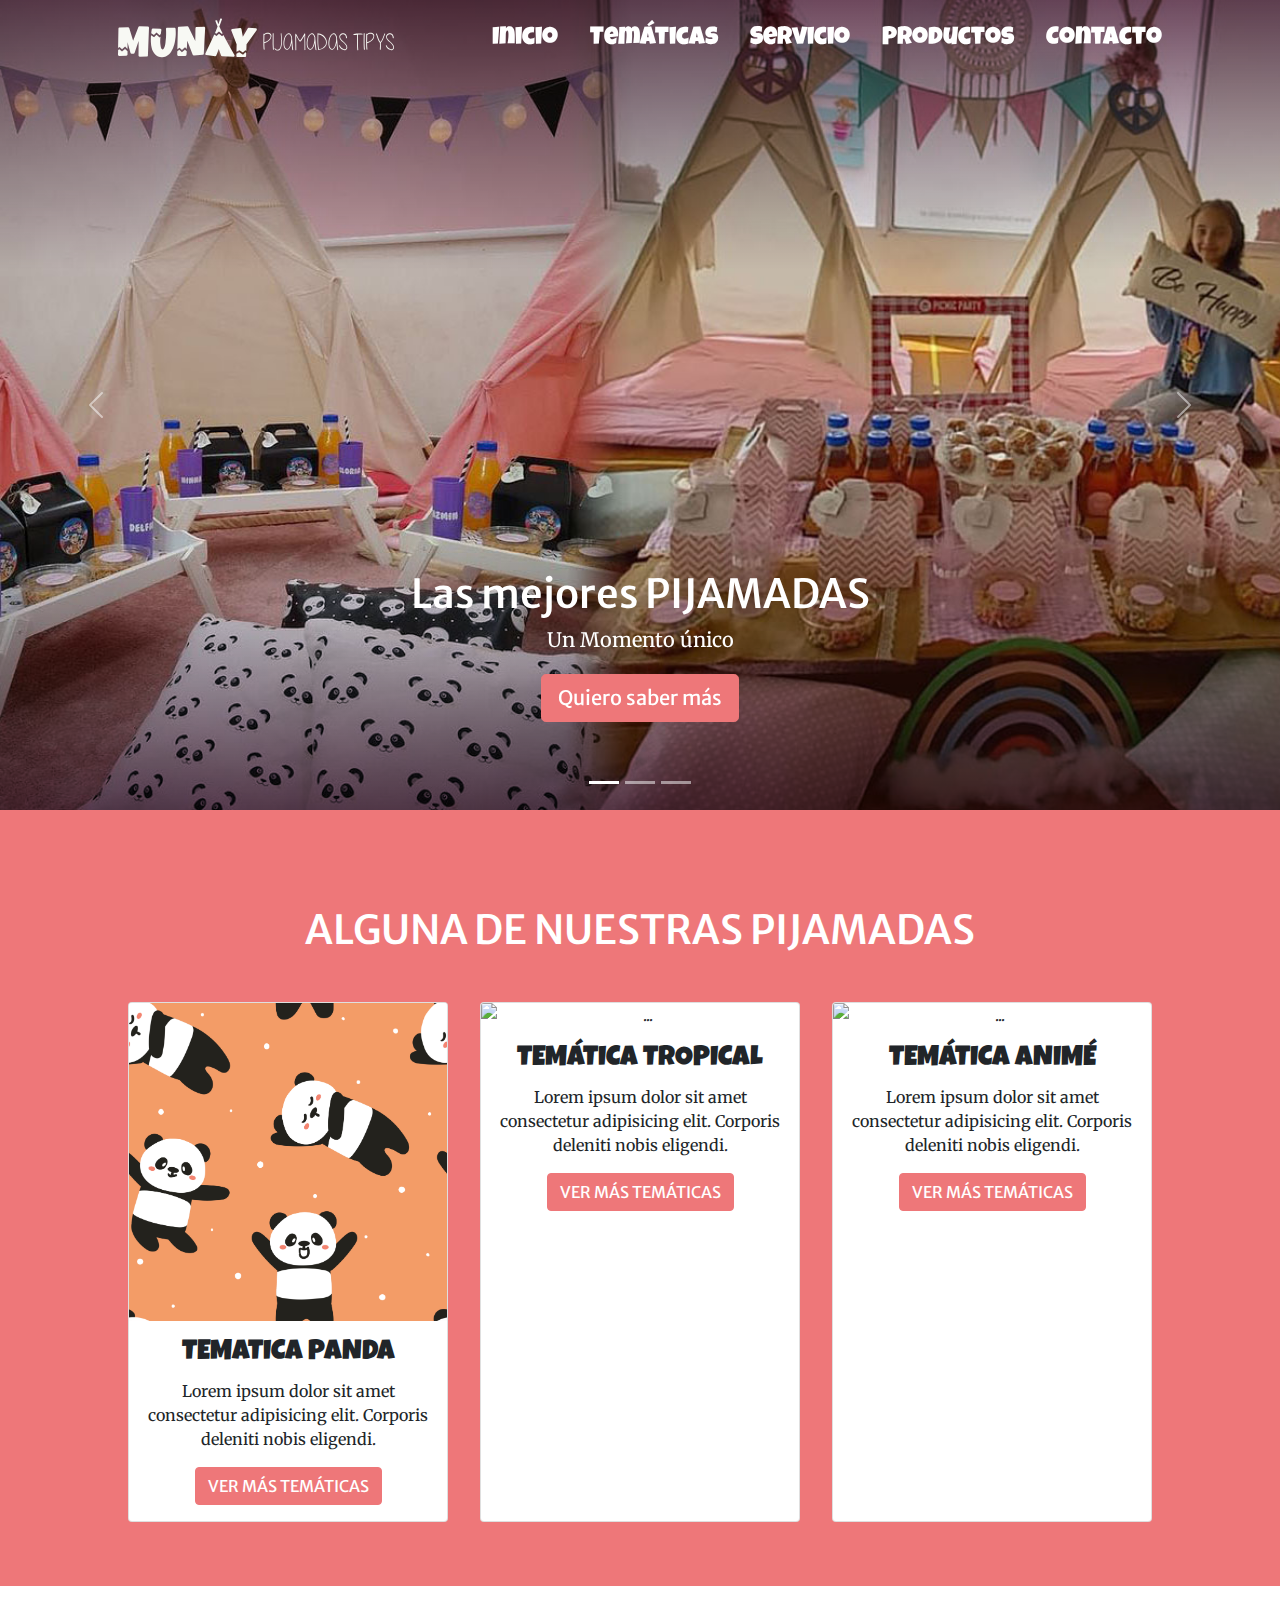
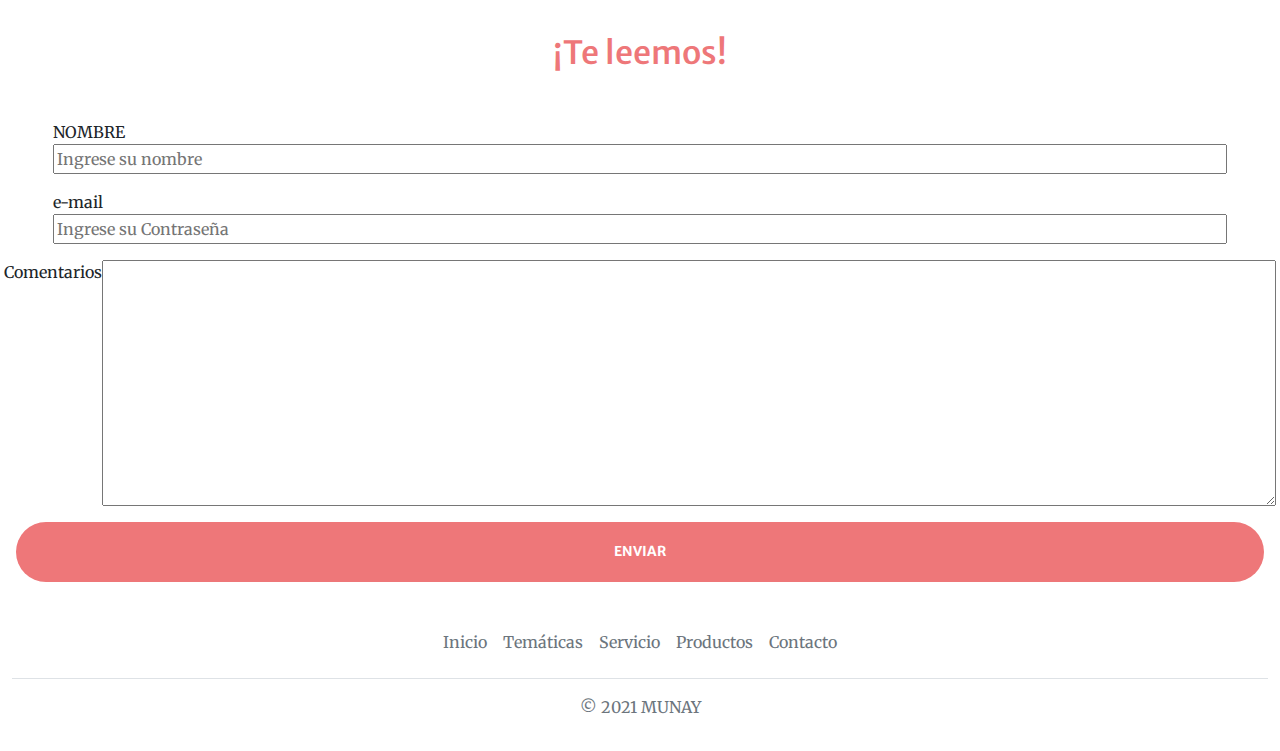
==== index.html @ a1e6a686 "Creacion de Repositorio con Bootstrap" ====
<!DOCTYPE html>
<html lang="es-AR">
    <head>
        <meta charset="utf-8"/>
        <meta name="viewport" content="width=device-width, initial-scale=1, shrink-to-fit=no" />
        <meta name="description" content="" />
        <meta name="author" content="" />
        <title>MUNAY PIJAMADAS - INICIO</title>
        <!-- Favicon-->
        <link rel="icon" type="image/x-icon" href="./assets/img/icon.png" />
        <!-- Bootstrap Icons-->
        <link href="https://cdn.jsdelivr.net/npm/bootstrap-icons@1.5.0/font/bootstrap-icons.css" rel="stylesheet" />
        <!-- Google fonts-->
        <link rel="preconnect" href="https://fonts.googleapis.com">
        <link href="https://fonts.gstatic.com" crossorigin>
        <link href="https://fonts.googleapis.com/css2?family=Luckiest+Guy&display=swap" rel="stylesheet">
        <link href="https://fonts.googleapis.com/css?family=Merriweather+Sans:400,700" rel="stylesheet" />
        <link href="https://fonts.googleapis.com/css?family=Merriweather:400,300,300italic,400italic,700,700italic" rel="stylesheet" type="text/css" />
        <link href="https://fonts.googleapis.com">
        <link href="https://fonts.gstatic.com" crossorigin>
        <link href="https://fonts.googleapis.com/css2?family=Amatic+SC:wght@400;700&display=swap" rel="stylesheet">
        <!-- Core theme CSS (includes Bootstrap)-->
        <link href="css/styles.css" rel="stylesheet" />
        <link rel="stylesheet" href="./css/munay.css">
        <link rel="stylesheet" href="./css/carousel.css">
    </head>
    <body id="page-top">
        <!-- Navigation-->
        <nav class="navbar navbar-expand-lg navbar-light fixed-top py-3" id="mainNav">
            <div class="container px-4 px-lg-5">
                <a href="#page-top"><img src="./assets/img/logoMunay.svg" alt="" class="logo"></a>
                <button class="navbar-toggler navbar-toggler-left" type="button" data-bs-toggle="collapse" data-bs-target="#navbarResponsive" aria-controls="navbarResponsive" aria-expanded="false" aria-label="Toggle navigation"><span class="navbar-toggler-icon"></span></button>
                <div class="collapse navbar-collapse" id="navbarResponsive">
                    <ul class="navbar-nav ms-auto my-2 my-lg-0">
                        <li class="nav-item"><a class="nav-link" href="index.html#page-top">Inicio</a></li>
                        <li class="nav-item"><a class="nav-link" href="#services">Temáticas</a></li>
                        <li class="nav-item"><a class="nav-link" href="#portfolio">Servicio</a></li>
                        <li class="nav-item"><a class="nav-link" href="#contact">Productos</a></li>
                        <li class="nav-item"><a class="nav-link" href="#contact">Contacto</a></li>
                    </ul>
                </div>
            </div>
        </nav>
        <header id="carouselExampleFade" class="carousel slide carousel-fade" data-bs-ride="carousel">
            <div id="myCarousel" class="carousel slide" data-bs-ride="carousel">
                <div class="carousel-indicators">
                    <button type="button" data-bs-target="#myCarousel" data-bs-slide-to="0" class="active" aria-current="true" aria-label="Slide 1"></button>
                    <button type="button" data-bs-target="#myCarousel" data-bs-slide-to="1" aria-label="Slide 2"></button>
                    <button type="button" data-bs-target="#myCarousel" data-bs-slide-to="2" aria-label="Slide 3"></button>
                </div>
                <div class="carousel-inner">
                    <div class="carousel-item active slide01">                
                    <div class="degrade"></div>
                        <div class="container">
                            <div class="carousel-caption">
                            <h1>Las mejores PIJAMADAS</h1>
                            <p class="parrafoCard">Un Momento único</p>
                            <p><a class="btn btn-lg btn-primary" href="./pages/servicios.html">Quiero saber más</a></p>
                            </div>
                        </div>                        
                    </div>
                    <div class="carousel-item slide02">                
                    <div class="degrade"></div>
                        <div class="container">
                            <div class="carousel-caption">
                            <h1>El mejor servicio</h1>
                            <p class="parrafoCard">Estamos en cada detalle</p>
                            <p><a class="btn btn-lg btn-primary" href="#">Quiero saber más</a></p>
                            </div>
                        </div>                        
                    </div>
                    <div class="carousel-item slide03">                
                    <div class="degrade"></div>
                        <div class="container">
                            <div class="carousel-caption">
                            <h1>Una noche soñada</h1>
                            <p class="parrafoCard">Lo que ellas y ellos necesitan</p>
                            <p><a class="btn btn-lg btn-primary" href="#">Quiero saber más</a></p>
                            </div>
                        </div>                        
                    </div>
                </div>
                <button class="carousel-control-prev" type="button" data-bs-target="#myCarousel" data-bs-slide="prev">
                    <span class="carousel-control-prev-icon" aria-hidden="true"></span>
                    <span class="visually-hidden">Previous</span>
                </button>
                <button class="carousel-control-next" type="button" data-bs-target="#myCarousel" data-bs-slide="next">
                    <span class="carousel-control-next-icon" aria-hidden="true"></span>
                    <span class="visually-hidden">Next</span>
                </button>
                </div>
        </header>
        <section class="container-fluid py-5 bg-primary text-center">            
            <h2 class="text-white my-5 h1">ALGUNA DE NUESTRAS PIJAMADAS</h2>
            <div class="row justify-content-center gap-4 my-3">
                <div class="card col-10 col-md-3 col-sm-10 p-0 mx-1">
                    <img src="./assets/img//tematica-panda.jpg" class="card-img-top" alt="...">
                    <div class="card-body">
                        <h5 class="card-title">TEMATICA PANDA</h5>
                        <p class="card-text">Lorem ipsum dolor sit amet consectetur adipisicing elit. Corporis deleniti nobis eligendi.</p>
                        <a href="#" class="btn btn-primary">VER MÁS TEMÁTICAS</a>
                    </div>
                </div>
                <div class="card col-10 col-md-3 col-sm-10 p-0 mx-1">
                    <img src="./assets/img/tematica-tropical.jpg" class="card-img-top" alt="...">
                    <div class="card-body">
                        <h5 class="card-title">TEMÁTICA TROPICAL</h5>
                        <p class="card-text">Lorem ipsum dolor sit amet consectetur adipisicing elit. Corporis deleniti nobis eligendi.</p>
                        <a href="#" class="btn btn-primary">VER MÁS TEMÁTICAS</a>
                    </div>
                </div>
                <div class="card col-10 col-md-3 col-sm-10 p-0 mx-1">
                    <img src="./assets/img/tematica-anime.jpg" class="card-img-top" alt="...">
                    <div class="card-body">
                        <h5 class="card-title">TEMÁTICA ANIMÉ</h5>
                        <p class="card-text">Lorem ipsum dolor sit amet consectetur adipisicing elit. Corporis deleniti nobis eligendi.</p>
                        <a href="#" class="btn btn-primary">VER MÁS TEMÁTICAS</a>
                    </div>
                </div>
            </div>
        </section>
        <section id="contacto">
            <h3 class="text-center text-primary my-5">¡Te leemos!</h3>
            <div class=""> 
                <form action="" method="get" enctype="text/plain">
                    <div class="">
                        <div class="d-flex flex-wrap justify-content-center my-3">
                            <label class="col-11" for="nombre">NOMBRE</label>
                            <input class="col-11" type="text" id="nombre" placeholder="Ingrese su nombre" required>
                        </div>
                        <div class="d-flex flex-wrap justify-content-center">
                            <label class="col-11" for="email">e-mail</label>
                            <input class="col-11" class="" type="mail" id="email" placeholder="Ingrese su Contraseña" required>
                        </div>
                    </div>
                    <div class="d-flex flex-wrap justify-content-center my-3">
                        <label for="comentarios">Comentarios</label>
                        <textarea class="col-11" name="" id="comentarios" cols="30" rows="10"></textarea>
                    </div>
                    <div class="d-grid px-3">
                        <input class="btn btn-primary btn-xl" type="submit" value="Enviar">
                    </div>
                </form>
            </div>
        </section>
        <div class="container-fluid ">
            <footer class="py-3 my-4">
              <ul class="nav justify-content-center border-bottom pb-3 mb-3">
                <li class="nav-item"><a href="#" class="nav-link px-2 text-muted">Inicio</a></li>
                <li class="nav-item"><a href="#" class="nav-link px-2 text-muted">Temáticas</a></li>
                <li class="nav-item"><a href="#" class="nav-link px-2 text-muted">Servicio</a></li>
                <li class="nav-item"><a href="#" class="nav-link px-2 text-muted">Productos</a></li>
                <li class="nav-item"><a href="#" class="nav-link px-2 text-muted">Contacto</a></li>
              </ul>
              <p class="text-center text-muted">&copy; 2021 MUNAY</p>
            </footer>
          </div>
        <script src="./js/scripts.js"></script>
        <script src="https://cdn.startbootstrap.com/sb-forms-latest.js"></script>
    </body>
</html>
---- css/munay.css ----
.logo{
    height: 48px;
  }
.altura{
  height: 80vh;
}
/* .carousel-caption h5{
  font-size: 10rem;
} */
.padinSlide{
  padding-bottom: 15rem;
}
.marginabajo{
  margin-bottom: 300px;
}
.slide01{
  background: url("/assets/img/background_Home.jpg") no-repeat;
  background-size: cover;
}
.slide02{
  background: url("/assets/img/background_Home2.jpg") no-repeat;
  background-size: cover;
  background-position: 0% 35%;
}
.slide03{
  background: url("/assets/img/background_Home3.jpg") no-repeat;
  background-size: cover;
}
.carousel-item .degrade{
  background: linear-gradient(rgba(75, 28, 55, 0.8),rgba(255,255,255,0.45), rgba(255,255,255,0.45),rgba(75, 28, 55, 0.8));
  width: 100%;
  height: 100%;
  mix-blend-mode: multiply;
}

.card .imagenCard:nth-child(1){
  background-image: url("../assets/img/tematica-panda.jpg");
  background-size: 100%;
  width: 100%;
  height: 100%;
}
.card h5{
  font-size: 1.75rem;
  font-family: 'Luckiest Guy', cursive;
}
#contacto h3{
  font-size: 2rem;
}
@media (max-width: 576px){
  form input{
    box-sizing: border-box;
    height: 3.25rem;
    border: 1px solid rgb(200, 200, 200);
    border-radius: 0.2rem;
    padding: 0.5rem;
    transition: all 0.3s ease 0.2s;
  }
  form input:focus{
    border: 3px solid rgb(146, 82, 143);
    box-shadow: 0 0 5px rgba(75, 28, 55, 0.8);
  }
  form label{
    display: none;
  }
  form textarea{
    border: 1px solid rgb(200, 200, 200);
    border-radius: 0.2rem;
  }
}
---- css/carousel.css ----
/* GLOBAL STYLES
-------------------------------------------------- */
/* Padding below the footer and lighter body text */

body {
  width: 100%;
}


/* CUSTOMIZE THE CAROUSEL
-------------------------------------------------- */

/* Carousel base class */
.carousel {
  margin-bottom: 0;
}
/* Since positioning the image, we need to help out the caption */
.carousel-caption {
  bottom: 3rem;
  z-index: 10;
}

/* Declare heights because of positioning of img element */
.carousel-item {
  height: 90vh;
}
.carousel-item > img {
  min-width: 100%;
  height: 50rem;
}


/* MARKETING CONTENT
-------------------------------------------------- */

/* Center align the text within the three columns below the carousel */
.marketing .col-lg-4 {
  margin-bottom: 1.5rem;
  text-align: center;
}
.marketing h2 {
  font-weight: 400;
}
/* rtl:begin:ignore */
.marketing .col-lg-4 p {
  margin-right: .75rem;
  margin-left: .75rem;
}
/* rtl:end:ignore */


/* Featurettes
------------------------- */

.featurette-divider {
  margin: 5rem 0; /* Space out the Bootstrap <hr> more */
}

/* Thin out the marketing headings */
.featurette-heading {
  font-weight: 300;
  line-height: 1;
  /* rtl:remove */
  letter-spacing: -.05rem;
}


/* RESPONSIVE CSS
-------------------------------------------------- */

@media (min-width: 40em) {
  /* Bump up size of carousel content */
  .carousel-caption p {
    margin-bottom: 1.25rem;
    font-size: 1.25rem;
    line-height: 1.4;
  }

  .featurette-heading {
    font-size: 50px;
  }
}

@media (min-width: 62em) {
  .featurette-heading {
    margin-top: 7rem;
  }
}
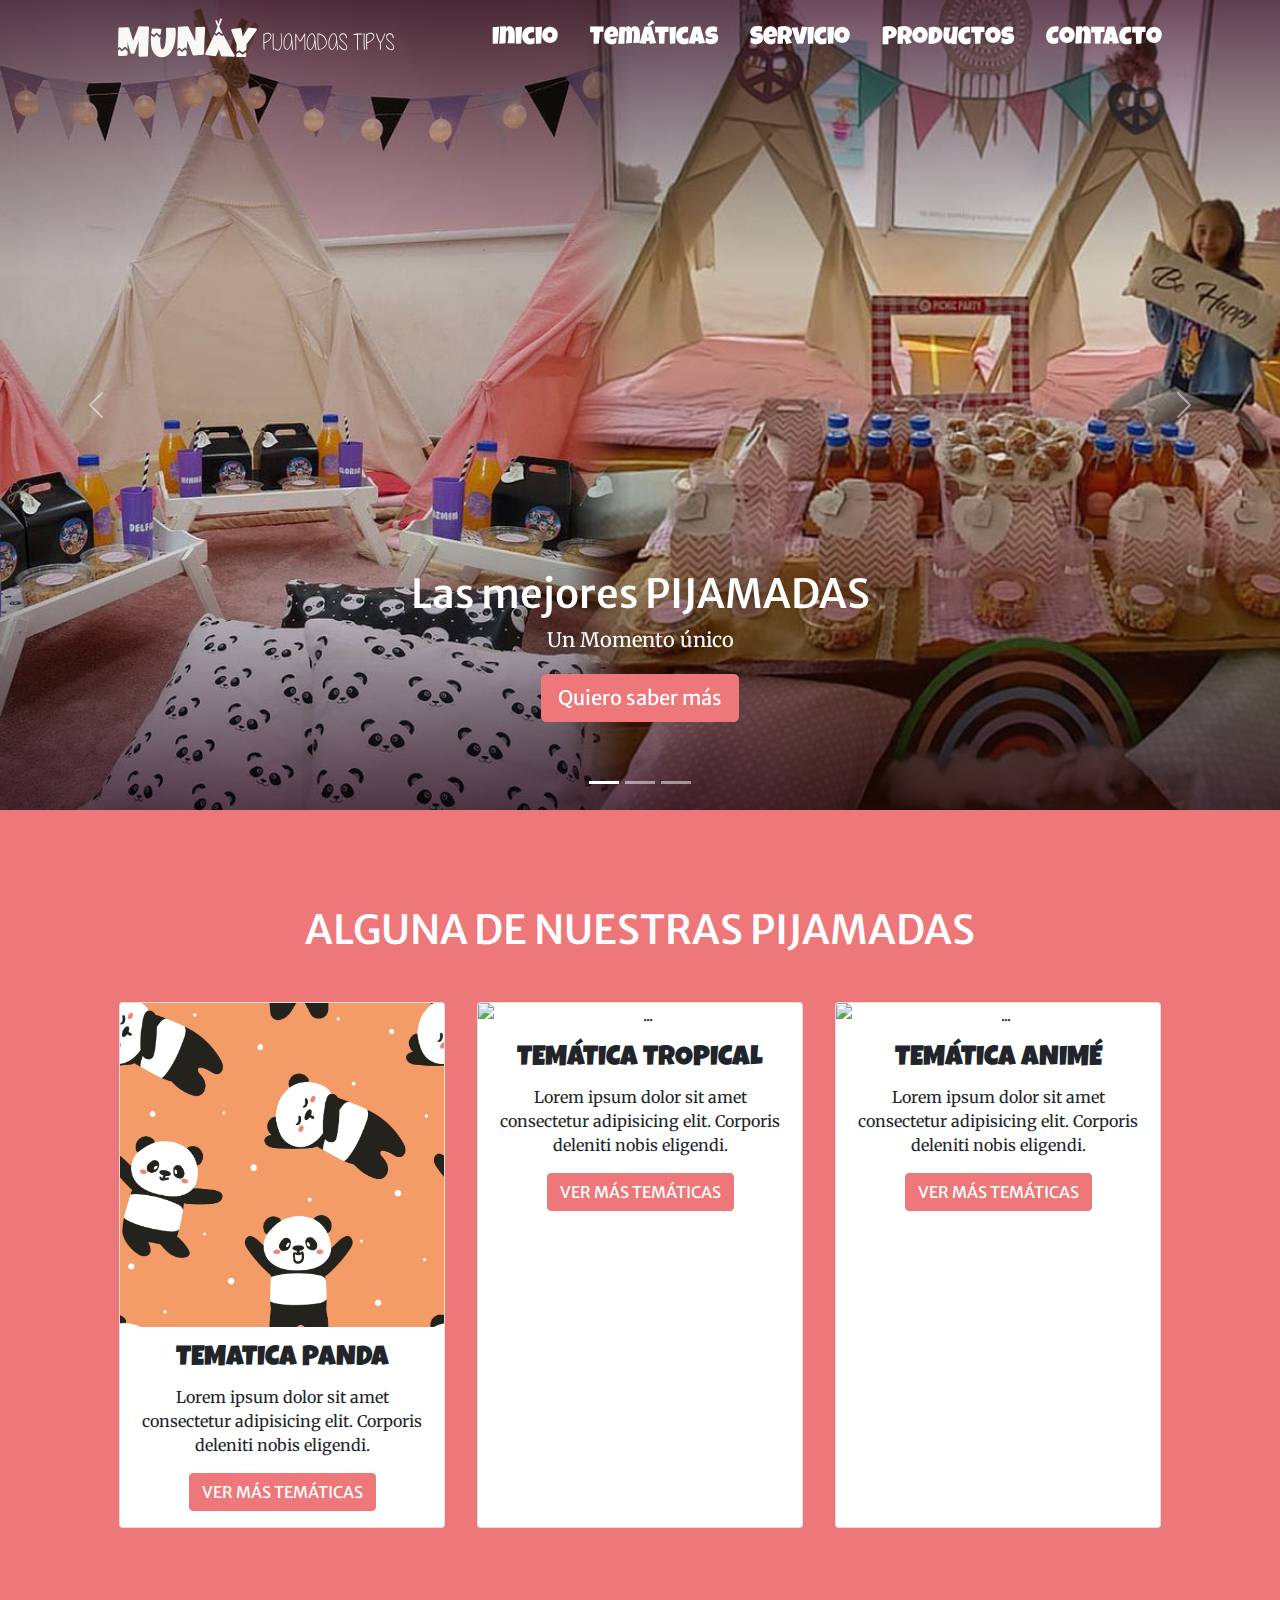
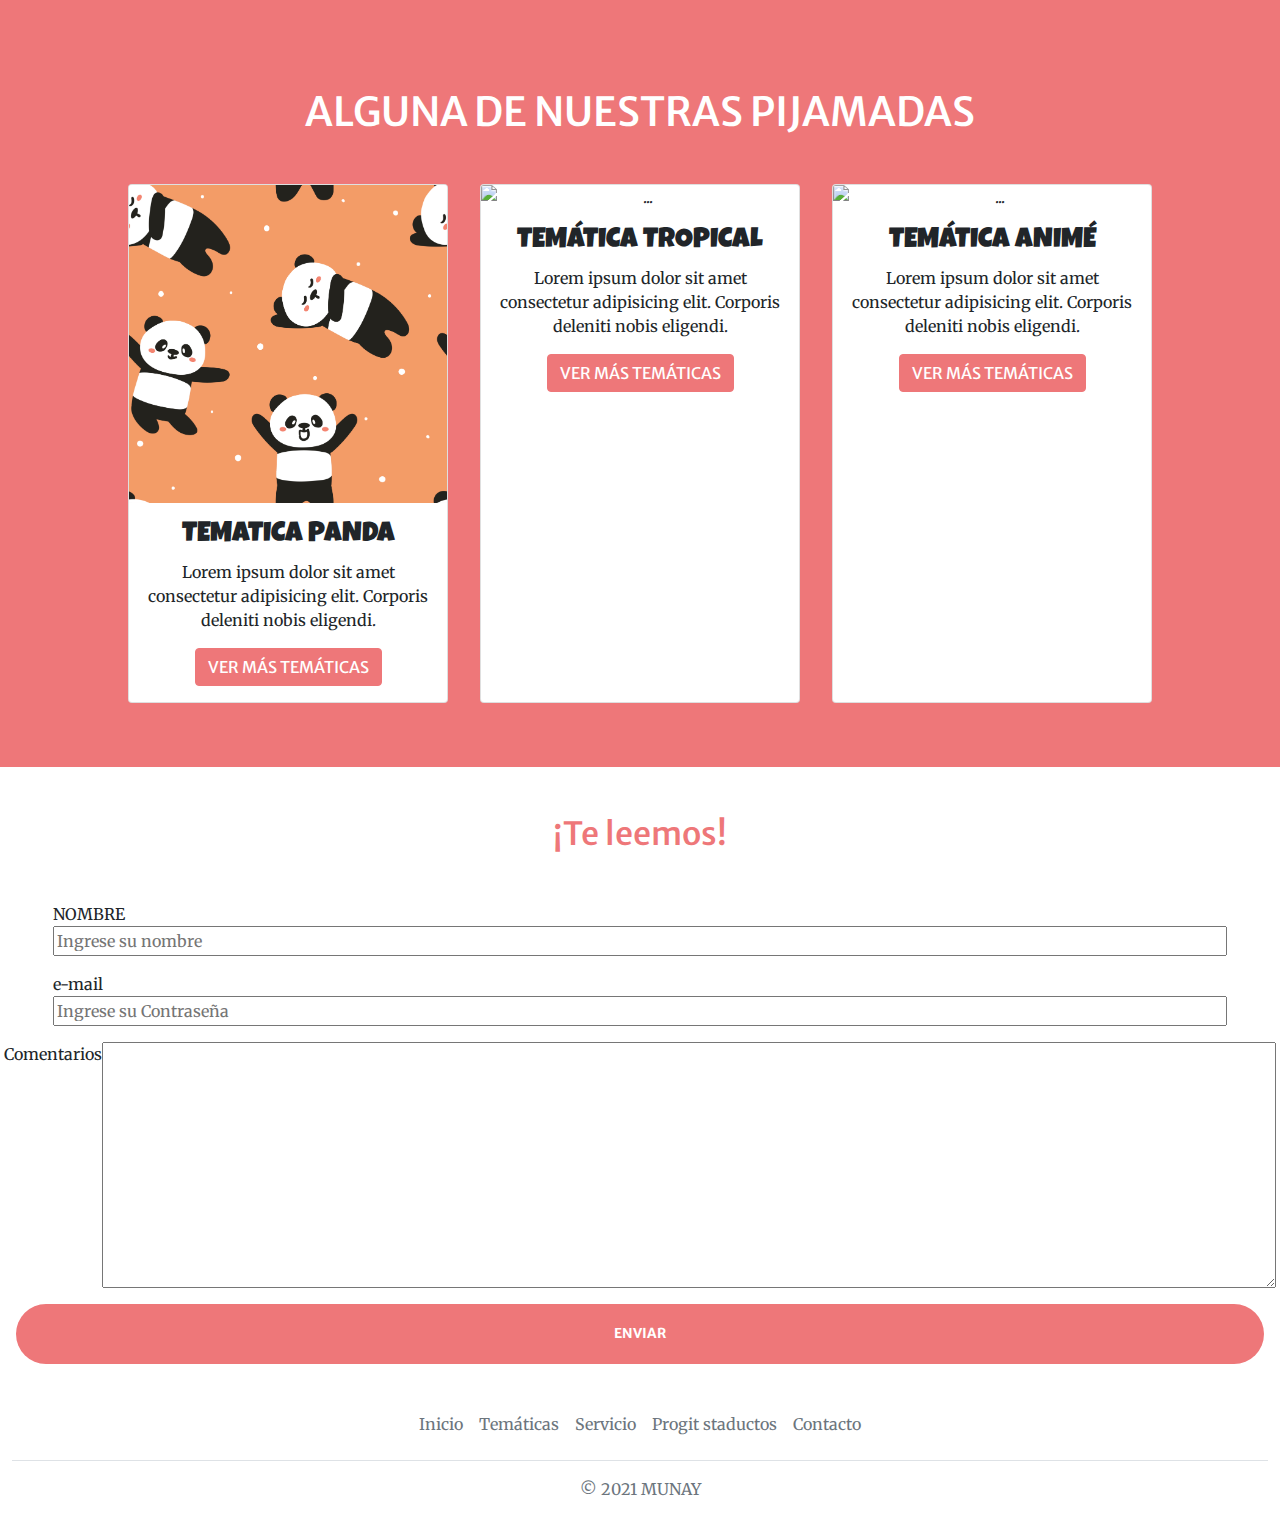
==== commit c4fb129f: "Se modificaron rutas de archivo" ====
--- a/index.html
+++ b/index.html
@@ -41,55 +41,86 @@
                 </div>
             </div>
         </nav>
-        <header id="carouselExampleFade" class="carousel slide carousel-fade" data-bs-ride="carousel">
-            <div id="myCarousel" class="carousel slide" data-bs-ride="carousel">
-                <div class="carousel-indicators">
-                    <button type="button" data-bs-target="#myCarousel" data-bs-slide-to="0" class="active" aria-current="true" aria-label="Slide 1"></button>
-                    <button type="button" data-bs-target="#myCarousel" data-bs-slide-to="1" aria-label="Slide 2"></button>
-                    <button type="button" data-bs-target="#myCarousel" data-bs-slide-to="2" aria-label="Slide 3"></button>
-                </div>
-                <div class="carousel-inner">
-                    <div class="carousel-item active slide01">                
-                    <div class="degrade"></div>
-                        <div class="container">
-                            <div class="carousel-caption">
-                            <h1>Las mejores PIJAMADAS</h1>
-                            <p class="parrafoCard">Un Momento único</p>
-                            <p><a class="btn btn-lg btn-primary" href="./pages/servicios.html">Quiero saber más</a></p>
-                            </div>
-                        </div>                        
+            <header id="carouselExampleFade" class="carousel slide carousel-fade" data-bs-ride="carousel">
+                <div id="myCarousel" class="carousel slide" data-bs-ride="carousel">
+                    <div class="carousel-indicators">
+                      <button type="button" data-bs-target="#myCarousel" data-bs-slide-to="0" class="active" aria-current="true" aria-label="Slide 1"></button>
+                      <button type="button" data-bs-target="#myCarousel" data-bs-slide-to="1" aria-label="Slide 2"></button>
+                      <button type="button" data-bs-target="#myCarousel" data-bs-slide-to="2" aria-label="Slide 3"></button>
                     </div>
-                    <div class="carousel-item slide02">                
-                    <div class="degrade"></div>
-                        <div class="container">
-                            <div class="carousel-caption">
-                            <h1>El mejor servicio</h1>
-                            <p class="parrafoCard">Estamos en cada detalle</p>
-                            <p><a class="btn btn-lg btn-primary" href="#">Quiero saber más</a></p>
-                            </div>
-                        </div>                        
+                    <div class="carousel-inner">
+                      <div class="carousel-item active slide01">                
+                        <div class="degrade"></div>
+                            <div class="container">
+                              <div class="carousel-caption">
+                                <h1>Las mejores PIJAMADAS</h1>
+                                <p class="parrafoCard">Un Momento único</p>
+                                <p><a class="btn btn-lg btn-primary" href="./pages/servicios.html">Quiero saber más</a></p>
+                              </div>
+                            </div>                        
+                      </div>
+                      <div class="carousel-item slide02">                
+                        <div class="degrade"></div>
+                            <div class="container">
+                              <div class="carousel-caption">
+                                <h1>El mejor servicio</h1>
+                                <p class="parrafoCard">Estamos en cada detalle</p>
+                                <p><a class="btn btn-lg btn-primary" href="#">Quiero saber más</a></p>
+                              </div>
+                            </div>                        
+                      </div>
+                      <div class="carousel-item slide03">                
+                        <div class="degrade"></div>
+                            <div class="container">
+                              <div class="carousel-caption">
+                                <h1>Una noche soñada</h1>
+                                <p class="parrafoCard">Lo que ellas y ellos necesitan</p>
+                                <p><a class="btn btn-lg btn-primary" href="#">Quiero saber más</a></p>
+                              </div>
+                            </div>                        
+                      </div>
                     </div>
-                    <div class="carousel-item slide03">                
-                    <div class="degrade"></div>
-                        <div class="container">
-                            <div class="carousel-caption">
-                            <h1>Una noche soñada</h1>
-                            <p class="parrafoCard">Lo que ellas y ellos necesitan</p>
-                            <p><a class="btn btn-lg btn-primary" href="#">Quiero saber más</a></p>
-                            </div>
-                        </div>                        
+                    <button class="carousel-control-prev" type="button" data-bs-target="#myCarousel" data-bs-slide="prev">
+                      <span class="carousel-control-prev-icon" aria-hidden="true"></span>
+                      <span class="visually-hidden">Previous</span>
+                    </button>
+                    <button class="carousel-control-next" type="button" data-bs-target="#myCarousel" data-bs-slide="next">
+                      <span class="carousel-control-next-icon" aria-hidden="true"></span>
+                      <span class="visually-hidden">Next</span>
+                    </button>
+                  </div>
+            </header>
+
+        <!-- About-->
+        <section class="py-5 bg-primary text-center">            
+            <h2 class="text-white my-5 h1">ALGUNA DE NUESTRAS PIJAMADAS</h2>
+            <div class="row justify-content-center gap-4 my-3">
+                <div class="card col-10 col-md-3 col-sm-10 p-0 mx-1">
+                    <img src="./assets/img//tematica-panda.jpg" class="card-img-top" alt="...">
+                    <div class="card-body">
+                        <h5 class="card-title">TEMATICA PANDA</h5>
+                        <p class="card-text">Lorem ipsum dolor sit amet consectetur adipisicing elit. Corporis deleniti nobis eligendi.</p>
+                        <a href="#" class="btn btn-primary">VER MÁS TEMÁTICAS</a>
                     </div>
                 </div>
-                <button class="carousel-control-prev" type="button" data-bs-target="#myCarousel" data-bs-slide="prev">
-                    <span class="carousel-control-prev-icon" aria-hidden="true"></span>
-                    <span class="visually-hidden">Previous</span>
-                </button>
-                <button class="carousel-control-next" type="button" data-bs-target="#myCarousel" data-bs-slide="next">
-                    <span class="carousel-control-next-icon" aria-hidden="true"></span>
-                    <span class="visually-hidden">Next</span>
-                </button>
+                <div class="card col-10 col-md-3 col-sm-10 p-0 mx-1">
+                    <img src="./assets/img/tematica-tropical.jpg" class="card-img-top" alt="...">
+                    <div class="card-body">
+                        <h5 class="card-title">TEMÁTICA TROPICAL</h5>
+                        <p class="card-text">Lorem ipsum dolor sit amet consectetur adipisicing elit. Corporis deleniti nobis eligendi.</p>
+                        <a href="#" class="btn btn-primary">VER MÁS TEMÁTICAS</a>
+                    </div>
                 </div>
-        </header>
+                <div class="card col-10 col-md-3 col-sm-10 p-0 mx-1">
+                    <img src="./assets/img/tematica-anime.jpg" class="card-img-top" alt="...">
+                    <div class="card-body">
+                        <h5 class="card-title">TEMÁTICA ANIMÉ</h5>
+                        <p class="card-text">Lorem ipsum dolor sit amet consectetur adipisicing elit. Corporis deleniti nobis eligendi.</p>
+                        <a href="#" class="btn btn-primary">VER MÁS TEMÁTICAS</a>
+                    </div>
+                </div>
+            </div>
+        </section>
         <section class="container-fluid py-5 bg-primary text-center">            
             <h2 class="text-white my-5 h1">ALGUNA DE NUESTRAS PIJAMADAS</h2>
             <div class="row justify-content-center gap-4 my-3">
@@ -149,13 +180,15 @@
                 <li class="nav-item"><a href="#" class="nav-link px-2 text-muted">Inicio</a></li>
                 <li class="nav-item"><a href="#" class="nav-link px-2 text-muted">Temáticas</a></li>
                 <li class="nav-item"><a href="#" class="nav-link px-2 text-muted">Servicio</a></li>
-                <li class="nav-item"><a href="#" class="nav-link px-2 text-muted">Productos</a></li>
+                <li class="nav-item"><a href="#" class="nav-link px-2 text-muted">Progit staductos</a></li>
                 <li class="nav-item"><a href="#" class="nav-link px-2 text-muted">Contacto</a></li>
               </ul>
               <p class="text-center text-muted">&copy; 2021 MUNAY</p>
             </footer>
           </div>
-        <script src="./js/scripts.js"></script>
+        <script src="https://cdn.jsdelivr.net/npm/bootstrap@5.1.3/dist/js/bootstrap.bundle.min.js"></script>
+        <script src="https://cdnjs.cloudflare.com/ajax/libs/SimpleLightbox/2.1.0/simpleLightbox.min.js"></script>
+        <script src="js/scripts.js"></script>
         <script src="https://cdn.startbootstrap.com/sb-forms-latest.js"></script>
     </body>
 </html>
--- a/css/munay.css
+++ b/css/munay.css
@@ -14,16 +14,16 @@
   margin-bottom: 300px;
 }
 .slide01{
-  background: url("/assets/img/background_Home.jpg") no-repeat;
+  background: url("../assets/img/background_Home.jpg") no-repeat;
   background-size: cover;
 }
 .slide02{
-  background: url("/assets/img/background_Home2.jpg") no-repeat;
+  background: url("../assets/img/background_Home2.jpg") no-repeat;
   background-size: cover;
   background-position: 0% 35%;
 }
 .slide03{
-  background: url("/assets/img/background_Home3.jpg") no-repeat;
+  background: url("../assets/img/background_Home3.jpg") no-repeat;
   background-size: cover;
 }
 .carousel-item .degrade{
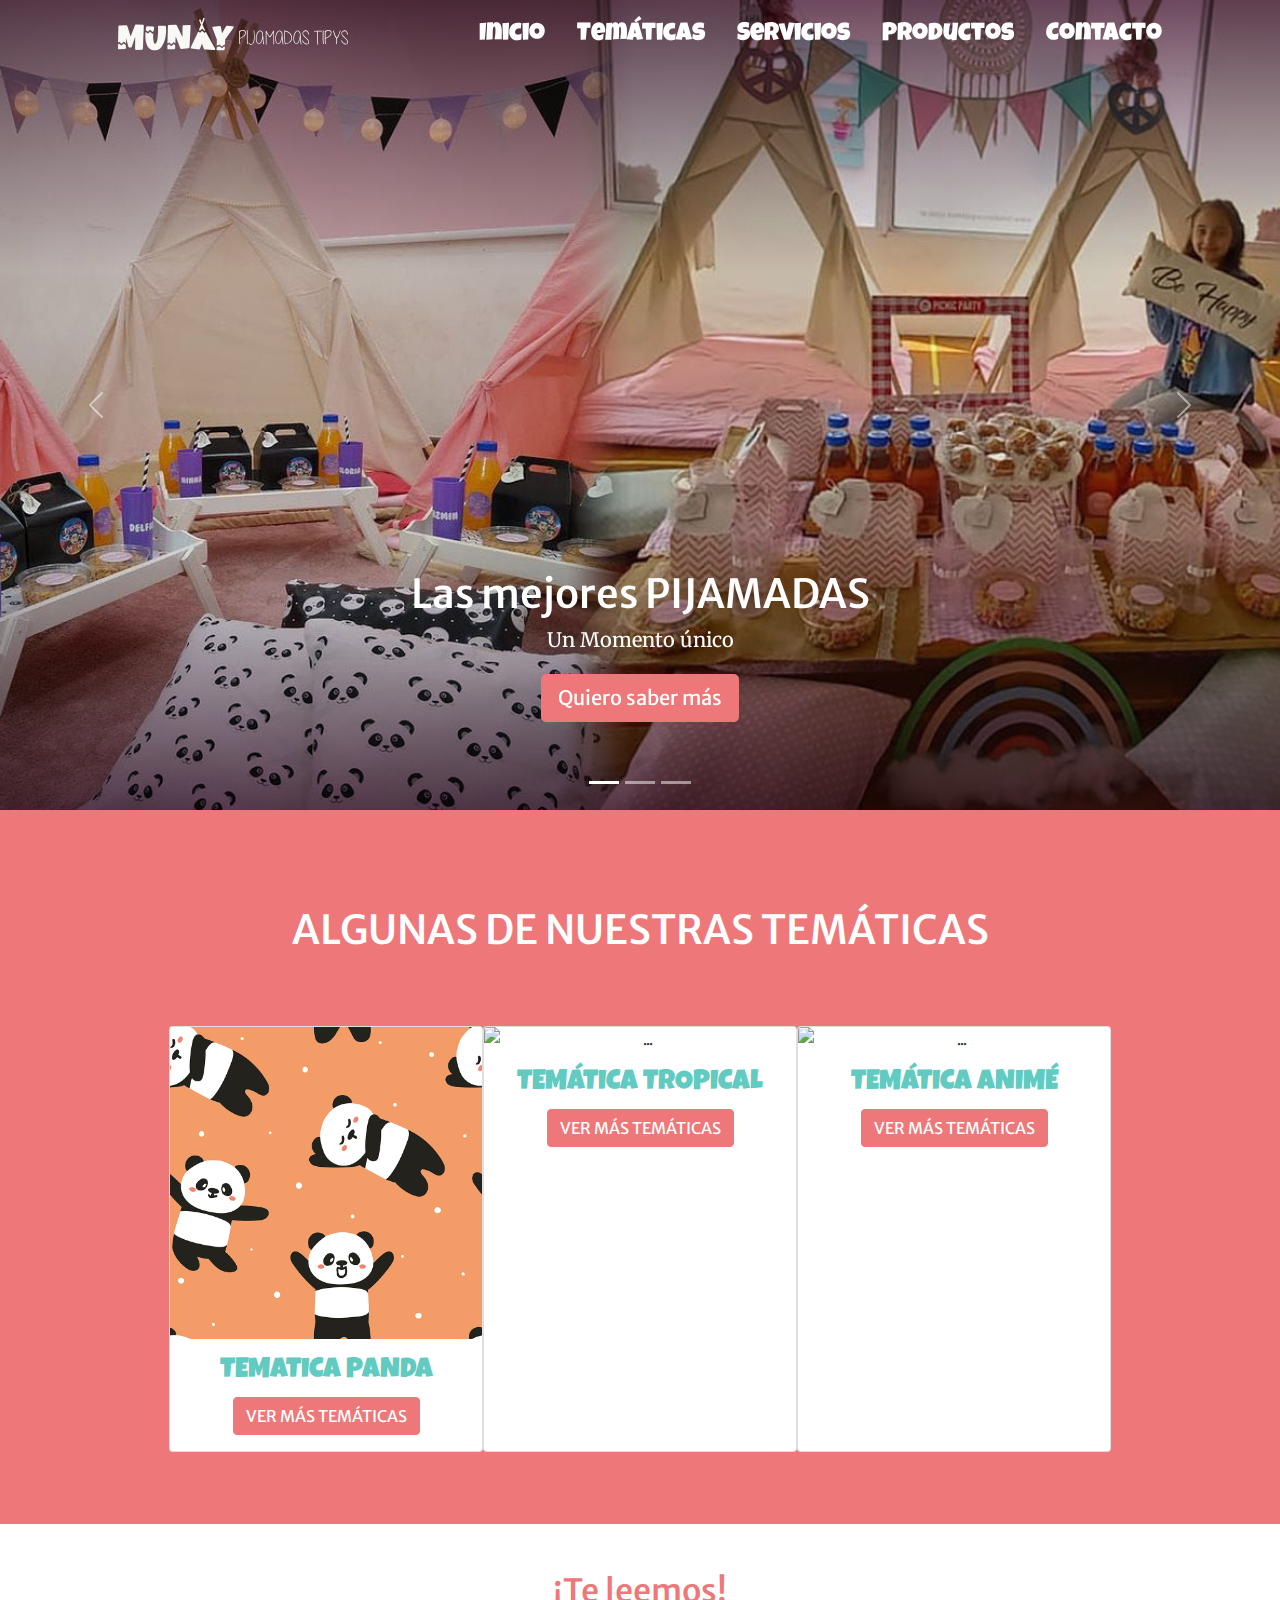
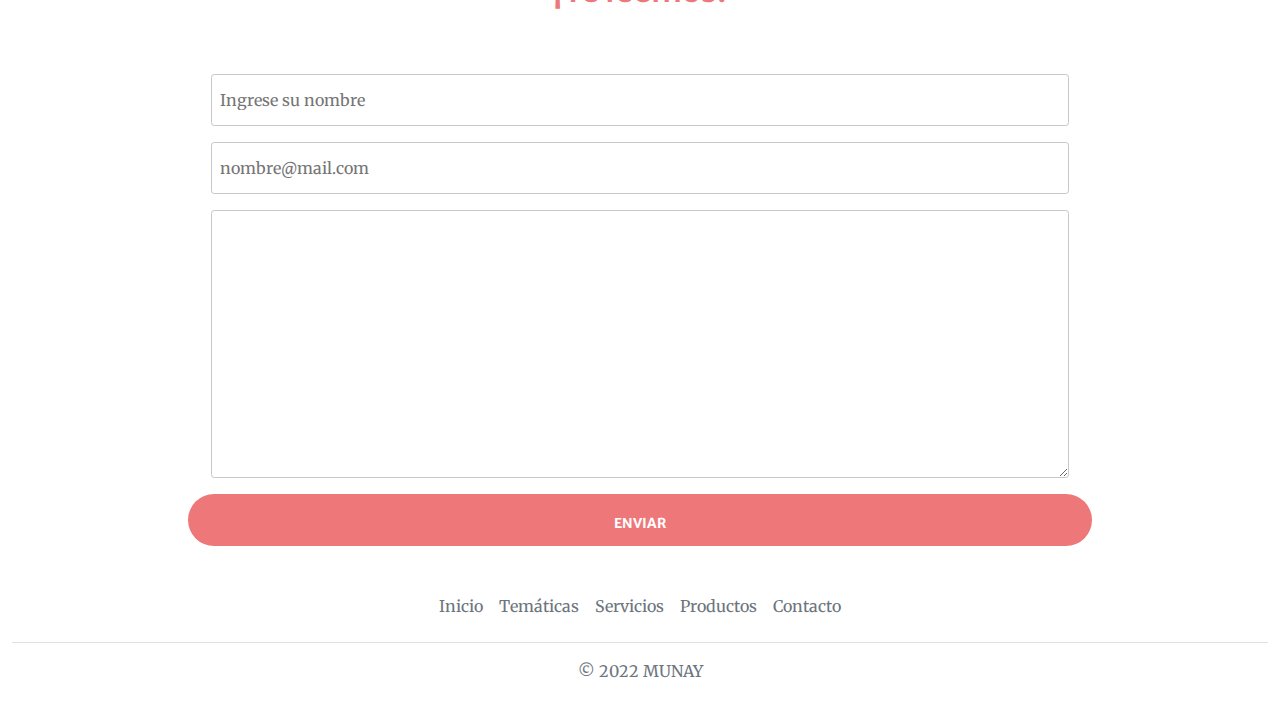
==== commit c8d8a044: "Se modificaron rutas, Se agregaron paginas a la carpeta PAGES" ====
--- a/index.html
+++ b/index.html
@@ -33,10 +33,10 @@
                 <div class="collapse navbar-collapse" id="navbarResponsive">
                     <ul class="navbar-nav ms-auto my-2 my-lg-0">
                         <li class="nav-item"><a class="nav-link" href="index.html#page-top">Inicio</a></li>
-                        <li class="nav-item"><a class="nav-link" href="#services">Temáticas</a></li>
-                        <li class="nav-item"><a class="nav-link" href="#portfolio">Servicio</a></li>
+                        <li class="nav-item"><a class="nav-link" href="./pages/tematicas.html">Temáticas</a></li>
+                        <li class="nav-item"><a class="nav-link" href="./pages/servicios.html">Servicios</a></li>
                         <li class="nav-item"><a class="nav-link" href="#contact">Productos</a></li>
-                        <li class="nav-item"><a class="nav-link" href="#contact">Contacto</a></li>
+                        <li class="nav-item"><a class="nav-link" href="#contacto">Contacto</a></li>
                     </ul>
                 </div>
             </div>
@@ -55,7 +55,7 @@
                               <div class="carousel-caption">
                                 <h1>Las mejores PIJAMADAS</h1>
                                 <p class="parrafoCard">Un Momento único</p>
-                                <p><a class="btn btn-lg btn-primary" href="./pages/servicios.html">Quiero saber más</a></p>
+                                <p><a class="btn btn-lg btn-primary" href="#contacto">Quiero saber más</a></p>
                               </div>
                             </div>                        
                       </div>
@@ -65,7 +65,7 @@
                               <div class="carousel-caption">
                                 <h1>El mejor servicio</h1>
                                 <p class="parrafoCard">Estamos en cada detalle</p>
-                                <p><a class="btn btn-lg btn-primary" href="#">Quiero saber más</a></p>
+                                <p><a class="btn btn-lg btn-primary" href="#contacto">Quiero saber más</a></p>
                               </div>
                             </div>                        
                       </div>
@@ -75,7 +75,7 @@
                               <div class="carousel-caption">
                                 <h1>Una noche soñada</h1>
                                 <p class="parrafoCard">Lo que ellas y ellos necesitan</p>
-                                <p><a class="btn btn-lg btn-primary" href="#">Quiero saber más</a></p>
+                                <p><a class="btn btn-lg btn-primary" href="#contacto">Quiero saber más</a></p>
                               </div>
                             </div>                        
                       </div>
@@ -90,61 +90,27 @@
                     </button>
                   </div>
             </header>
-
-        <!-- About-->
-        <section class="py-5 bg-primary text-center">            
-            <h2 class="text-white my-5 h1">ALGUNA DE NUESTRAS PIJAMADAS</h2>
-            <div class="row justify-content-center gap-4 my-3">
-                <div class="card col-10 col-md-3 col-sm-10 p-0 mx-1">
+        <section class="row container-fluid justify-content-center py-5 px-0 m-0 bg-primary text-center">            
+            <h2 class="text-white my-5 h1">ALGUNAS DE NUESTRAS TEMÁTICAS</h2>
+            <div class="row algunas justify-content-center">
+                <div class="card col-11 col-sm-10 col-md-4 col-lg-3 p-0 my-4">
                     <img src="./assets/img//tematica-panda.jpg" class="card-img-top" alt="...">
                     <div class="card-body">
-                        <h5 class="card-title">TEMATICA PANDA</h5>
-                        <p class="card-text">Lorem ipsum dolor sit amet consectetur adipisicing elit. Corporis deleniti nobis eligendi.</p>
+                        <h5 class="card-text">TEMATICA PANDA</h5>
                         <a href="#" class="btn btn-primary">VER MÁS TEMÁTICAS</a>
                     </div>
                 </div>
-                <div class="card col-10 col-md-3 col-sm-10 p-0 mx-1">
+                <div class="card col-11 col-sm-10 col-md-4 col-lg-3 p-0 my-4">
                     <img src="./assets/img/tematica-tropical.jpg" class="card-img-top" alt="...">
                     <div class="card-body">
-                        <h5 class="card-title">TEMÁTICA TROPICAL</h5>
-                        <p class="card-text">Lorem ipsum dolor sit amet consectetur adipisicing elit. Corporis deleniti nobis eligendi.</p>
+                        <h5 class="card-text">TEMÁTICA TROPICAL</h5>
                         <a href="#" class="btn btn-primary">VER MÁS TEMÁTICAS</a>
                     </div>
                 </div>
-                <div class="card col-10 col-md-3 col-sm-10 p-0 mx-1">
+                <div class="card col-11 col-sm-10 col-md-4 col-lg-3 p-0 my-4">
                     <img src="./assets/img/tematica-anime.jpg" class="card-img-top" alt="...">
                     <div class="card-body">
-                        <h5 class="card-title">TEMÁTICA ANIMÉ</h5>
-                        <p class="card-text">Lorem ipsum dolor sit amet consectetur adipisicing elit. Corporis deleniti nobis eligendi.</p>
-                        <a href="#" class="btn btn-primary">VER MÁS TEMÁTICAS</a>
-                    </div>
-                </div>
-            </div>
-        </section>
-        <section class="container-fluid py-5 bg-primary text-center">            
-            <h2 class="text-white my-5 h1">ALGUNA DE NUESTRAS PIJAMADAS</h2>
-            <div class="row justify-content-center gap-4 my-3">
-                <div class="card col-10 col-md-3 col-sm-10 p-0 mx-1">
-                    <img src="./assets/img//tematica-panda.jpg" class="card-img-top" alt="...">
-                    <div class="card-body">
-                        <h5 class="card-title">TEMATICA PANDA</h5>
-                        <p class="card-text">Lorem ipsum dolor sit amet consectetur adipisicing elit. Corporis deleniti nobis eligendi.</p>
-                        <a href="#" class="btn btn-primary">VER MÁS TEMÁTICAS</a>
-                    </div>
-                </div>
-                <div class="card col-10 col-md-3 col-sm-10 p-0 mx-1">
-                    <img src="./assets/img/tematica-tropical.jpg" class="card-img-top" alt="...">
-                    <div class="card-body">
-                        <h5 class="card-title">TEMÁTICA TROPICAL</h5>
-                        <p class="card-text">Lorem ipsum dolor sit amet consectetur adipisicing elit. Corporis deleniti nobis eligendi.</p>
-                        <a href="#" class="btn btn-primary">VER MÁS TEMÁTICAS</a>
-                    </div>
-                </div>
-                <div class="card col-10 col-md-3 col-sm-10 p-0 mx-1">
-                    <img src="./assets/img/tematica-anime.jpg" class="card-img-top" alt="...">
-                    <div class="card-body">
-                        <h5 class="card-title">TEMÁTICA ANIMÉ</h5>
-                        <p class="card-text">Lorem ipsum dolor sit amet consectetur adipisicing elit. Corporis deleniti nobis eligendi.</p>
+                        <h5 class="card-text">TEMÁTICA ANIMÉ</h5>
                         <a href="#" class="btn btn-primary">VER MÁS TEMÁTICAS</a>
                     </div>
                 </div>
@@ -152,7 +118,7 @@
         </section>
         <section id="contacto">
             <h3 class="text-center text-primary my-5">¡Te leemos!</h3>
-            <div class=""> 
+            <div class="row col-md-10 col-lg-9 justify-content-center mx-auto"> 
                 <form action="" method="get" enctype="text/plain">
                     <div class="">
                         <div class="d-flex flex-wrap justify-content-center my-3">
@@ -161,7 +127,7 @@
                         </div>
                         <div class="d-flex flex-wrap justify-content-center">
                             <label class="col-11" for="email">e-mail</label>
-                            <input class="col-11" class="" type="mail" id="email" placeholder="Ingrese su Contraseña" required>
+                            <input class="col-11" class="" type="mail" id="email" placeholder="nombre@mail.com" required>
                         </div>
                     </div>
                     <div class="d-flex flex-wrap justify-content-center my-3">
@@ -178,12 +144,12 @@
             <footer class="py-3 my-4">
               <ul class="nav justify-content-center border-bottom pb-3 mb-3">
                 <li class="nav-item"><a href="#" class="nav-link px-2 text-muted">Inicio</a></li>
-                <li class="nav-item"><a href="#" class="nav-link px-2 text-muted">Temáticas</a></li>
-                <li class="nav-item"><a href="#" class="nav-link px-2 text-muted">Servicio</a></li>
-                <li class="nav-item"><a href="#" class="nav-link px-2 text-muted">Progit staductos</a></li>
-                <li class="nav-item"><a href="#" class="nav-link px-2 text-muted">Contacto</a></li>
+                <li class="nav-item"><a href="./pages/tematicas.html" class="nav-link px-2 text-muted">Temáticas</a></li>
+                <li class="nav-item"><a href="./pages/servicios.html" class="nav-link px-2 text-muted">Servicios</a></li>
+                <li class="nav-item"><a href="./pages/productos.html" class="nav-link px-2 text-muted">Productos</a></li>
+                <li class="nav-item"><a href="./pages/contacto.html" class="nav-link px-2 text-muted">Contacto</a></li>
               </ul>
-              <p class="text-center text-muted">&copy; 2021 MUNAY</p>
+              <p class="text-center text-muted">&copy; 2022 MUNAY</p>
             </footer>
           </div>
         <script src="https://cdn.jsdelivr.net/npm/bootstrap@5.1.3/dist/js/bootstrap.bundle.min.js"></script>
--- a/css/munay.css
+++ b/css/munay.css
@@ -1,5 +1,5 @@
 .logo{
-    height: 48px;
+    height: 45px;
   }
 .altura{
   height: 80vh;
@@ -26,11 +26,12 @@
   background: url("../assets/img/background_Home3.jpg") no-repeat;
   background-size: cover;
 }
-.carousel-item .degrade{
+.degrade{
   background: linear-gradient(rgba(75, 28, 55, 0.8),rgba(255,255,255,0.45), rgba(255,255,255,0.45),rgba(75, 28, 55, 0.8));
   width: 100%;
   height: 100%;
   mix-blend-mode: multiply;
+  position: relative;
 }
 
 .card .imagenCard:nth-child(1){
@@ -46,7 +47,97 @@
 #contacto h3{
   font-size: 2rem;
 }
-@media (max-width: 576px){
+.encabezado{
+  background: url("../assets/img/BackGroundTexture2.jpg") no-repeat;
+  background-size: cover;
+}
+.encabezado img{
+  margin-top: 8rem;
+  height: 8rem;
+}
+.textoEncabezado{
+  text-shadow: 0 0 15px black;
+}
+.tematicas{
+  background-color: #ee7779;
+}
+.card-text{
+  font-family: 'Luckiest Guy', cursive;
+  font-size: 2rem;
+  color: rgb(97, 202, 193);
+}
+.serviciosCard{
+  box-sizing: content-box!important;
+  border: 1px solid rgb(207, 207, 207);
+  border-radius: 0.25rem;
+  overflow: hidden;
+}
+.servicios__items{
+  background: url("../assets/img/BackGroundTexture.jpg") no-repeat;
+  background-size: cover;
+  color: rgb(240, 240, 240);
+  font-family: 'Luckiest Guy', cursive;
+}
+.productosItemCarpita{
+  background: url("../assets/img/decoracion-pijamada-01.jpg") no-repeat;
+  background-size: cover;
+  color: rgb(240, 240, 240);
+  font-family: 'Luckiest Guy', cursive;
+}
+.productosItemJuegos{
+  background: url("../assets/img/juego-tutti-fruti-para-ninos.jpg") no-repeat;
+  background-size: cover;
+  color: rgb(240, 240, 240);
+  font-family: 'Luckiest Guy', cursive;
+}
+.productosItemDeco{
+  background: url("../assets/img/deco_mdf.jpg") no-repeat;
+  background-size: cover;
+  color: rgb(240, 240, 240);
+  font-family: 'Luckiest Guy', cursive;
+}
+.servicios__items h3{
+  font-size: 3rem;
+  color: #ee7779;
+  font-family: 'Luckiest Guy', cursive;
+}
+.productosItemCarpita h3, .productosItemJuegos h3, .productosItemDeco h3{
+  text-shadow: 0 0 15px rgb(0, 0, 0);
+  font-size: 3rem;
+  color: #ebebeb;
+  font-family: 'Luckiest Guy', cursive;
+}
+/* .servicios{
+  padding: 8rem 0;
+} */
+@media (min-width: 360px){
+  .logo{
+    height: 40px;
+  }
+  form input{
+    box-sizing: border-box;
+    height: 3.25rem;
+    border: 1px solid rgb(200, 200, 200);
+    border-radius: 0.2rem;
+    padding: 0.5rem;
+    transition: all 0.3s ease 0.2s;
+  }
+  form input:focus{
+    border: 3px solid rgb(146, 82, 143);
+    box-shadow: 0 0 5px rgba(75, 28, 55, 0.8);
+  }
+  form label{
+    display: none;
+  }
+  form textarea{
+    border: 1px solid rgb(200, 200, 200);
+    border-radius: 0.2rem;
+    padding: 0.8rem;
+    color: rgb(40, 40, 40);
+  }
+}
+@media (max-width: 361px) and (min-width: 768px){
+  form
   form input{
     box-sizing: border-box;
     height: 3.25rem;
@@ -66,4 +157,13 @@
     border: 1px solid rgb(200, 200, 200);
     border-radius: 0.2rem;
   }
+}
+@media (max-width: 991px){
+  .productosItemCarpita, .productosItemJuegos, .productosItemDeco, .servicios__items{
+    min-height: 200px;
+  }
+  .productosItemCarpita h3, .productosItemJuegos h3, .productosItemDeco h3{
+    font-size: 4rem;
+  }
+
 }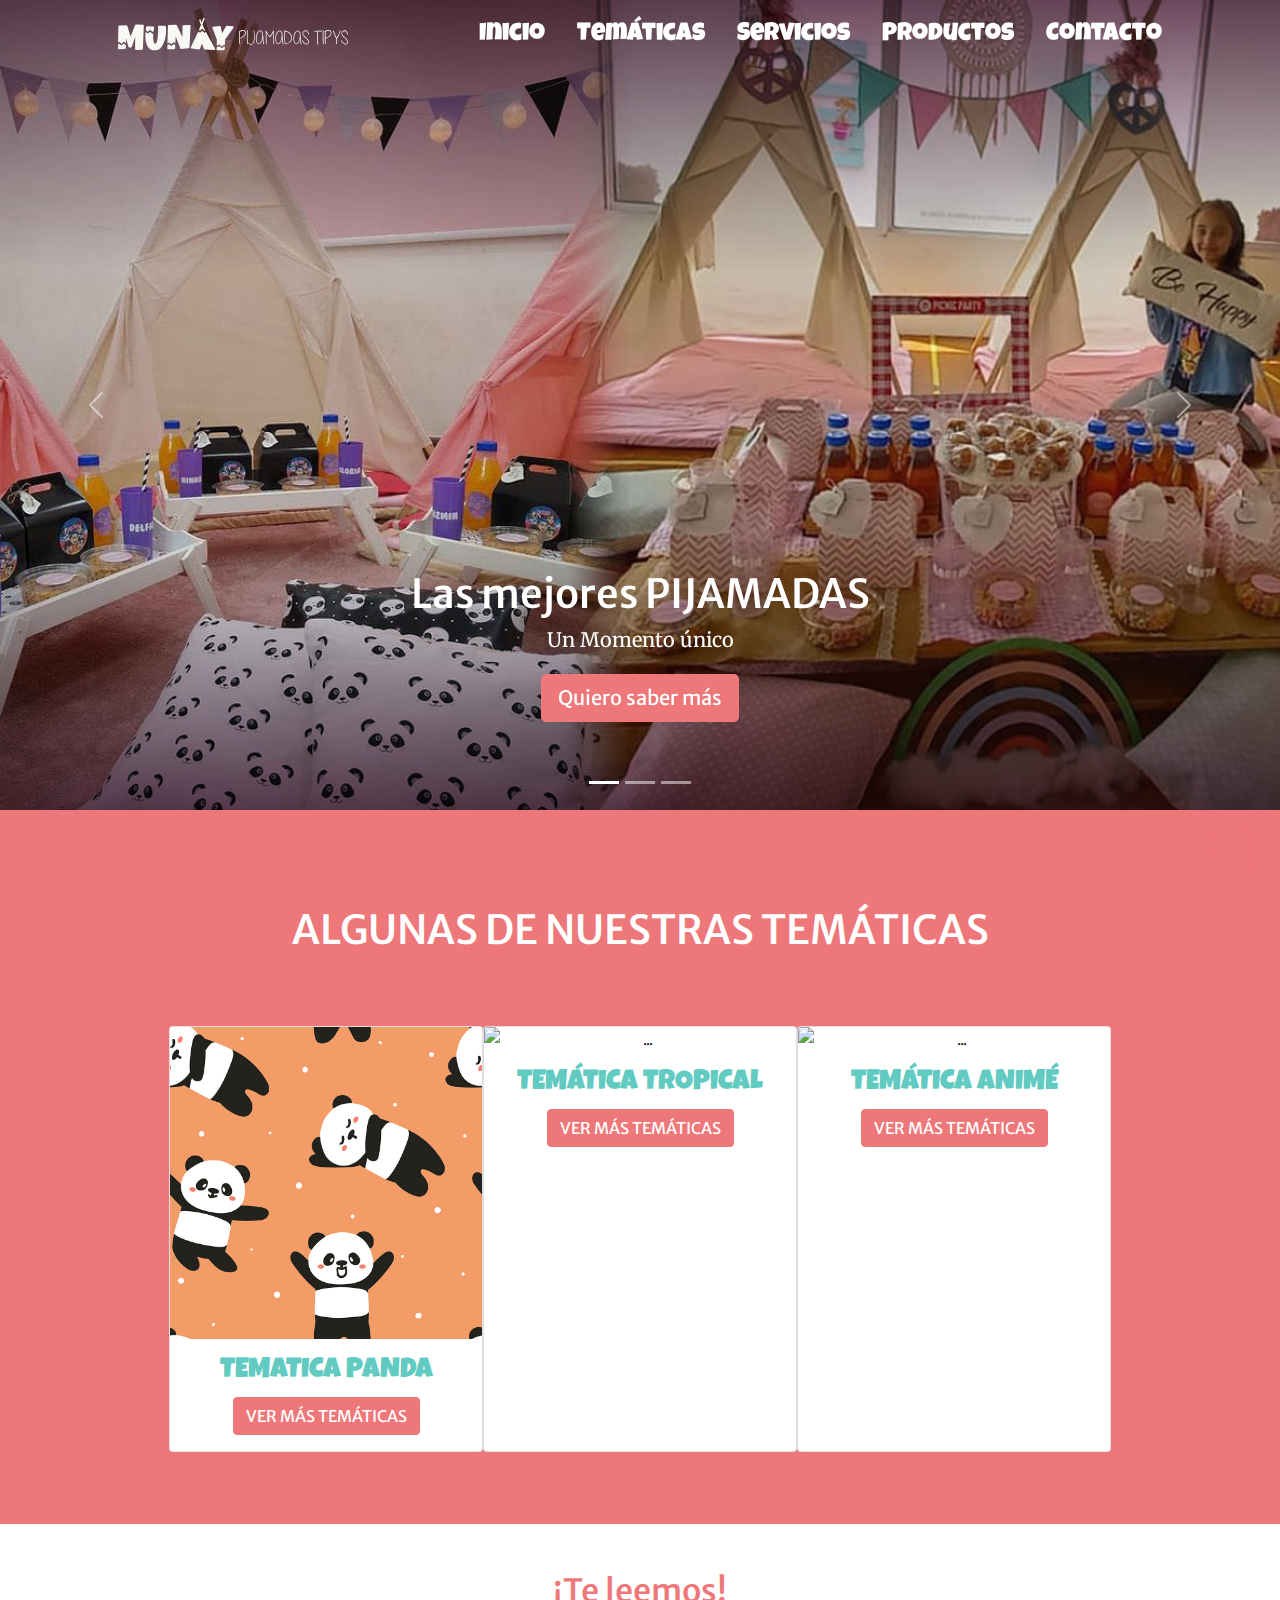
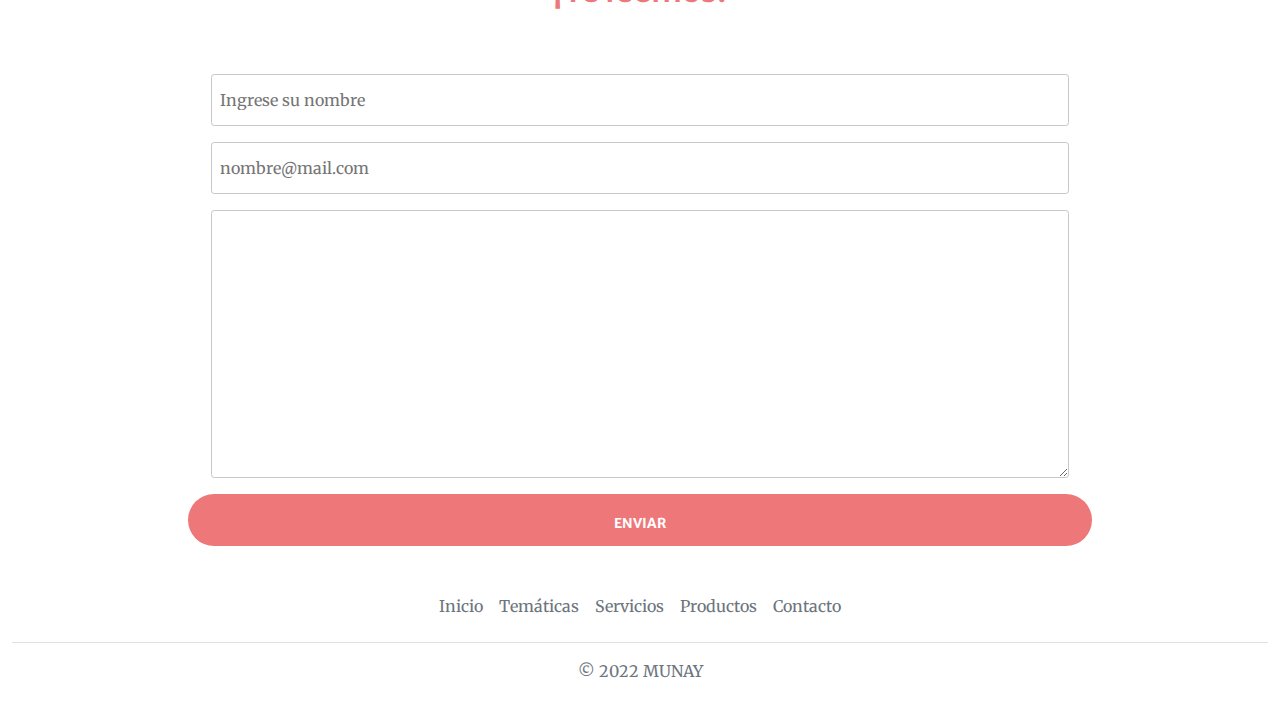
==== commit 921b3be5: "SE AGREGO BOTON A TODAS LOS FOOTERS PARA REGRESAR DIRECTAMENTE AL TOP DE LAS PÁGINAS" ====
--- a/index.html
+++ b/index.html
@@ -9,6 +9,7 @@
         <!-- Favicon-->
         <link rel="icon" type="image/x-icon" href="./assets/img/icon.png" />
         <!-- Bootstrap Icons-->
+        <script src="https://kit.fontawesome.com/cbb892465d.js" crossorigin="anonymous"></script>
         <link href="https://cdn.jsdelivr.net/npm/bootstrap-icons@1.5.0/font/bootstrap-icons.css" rel="stylesheet" />
         <!-- Google fonts-->
         <link rel="preconnect" href="https://fonts.googleapis.com">
@@ -20,6 +21,7 @@
         <link href="https://fonts.gstatic.com" crossorigin>
         <link href="https://fonts.googleapis.com/css2?family=Amatic+SC:wght@400;700&display=swap" rel="stylesheet">
         <!-- Core theme CSS (includes Bootstrap)-->
+        <link rel="stylesheet" href="https://cdn.jsdelivr.net/npm/@fortawesome/fontawesome-free@5.15.4/css/fontawesome.min.css" integrity="sha384-jLKHWM3JRmfMU0A5x5AkjWkw/EYfGUAGagvnfryNV3F9VqM98XiIH7VBGVoxVSc7" crossorigin="anonymous">
         <link href="css/styles.css" rel="stylesheet" />
         <link rel="stylesheet" href="./css/munay.css">
         <link rel="stylesheet" href="./css/carousel.css">
@@ -151,6 +153,7 @@
               </ul>
               <p class="text-center text-muted">&copy; 2022 MUNAY</p>
             </footer>
+            <div class="up"><a href="#page-top"><i class="fas fa-chevron-up"></i></a></div>
           </div>
         <script src="https://cdn.jsdelivr.net/npm/bootstrap@5.1.3/dist/js/bootstrap.bundle.min.js"></script>
         <script src="https://cdnjs.cloudflare.com/ajax/libs/SimpleLightbox/2.1.0/simpleLightbox.min.js"></script>
--- a/css/munay.css
+++ b/css/munay.css
@@ -1,3 +1,22 @@
+.up {
+  background-color: #ee7779;
+  border-radius: 100%;
+  height: 3rem;
+  width: 3rem;
+  text-align: center;
+  line-height: 3rem;
+  position: fixed;
+  right: 1.5rem;
+  bottom: 1.5rem;
+}
+.up i{
+  color: white;
+}
+.up a{
+  display: inline-block;
+  width: 100%;
+  height: 100%;
+}
 .logo{
     height: 45px;
   }
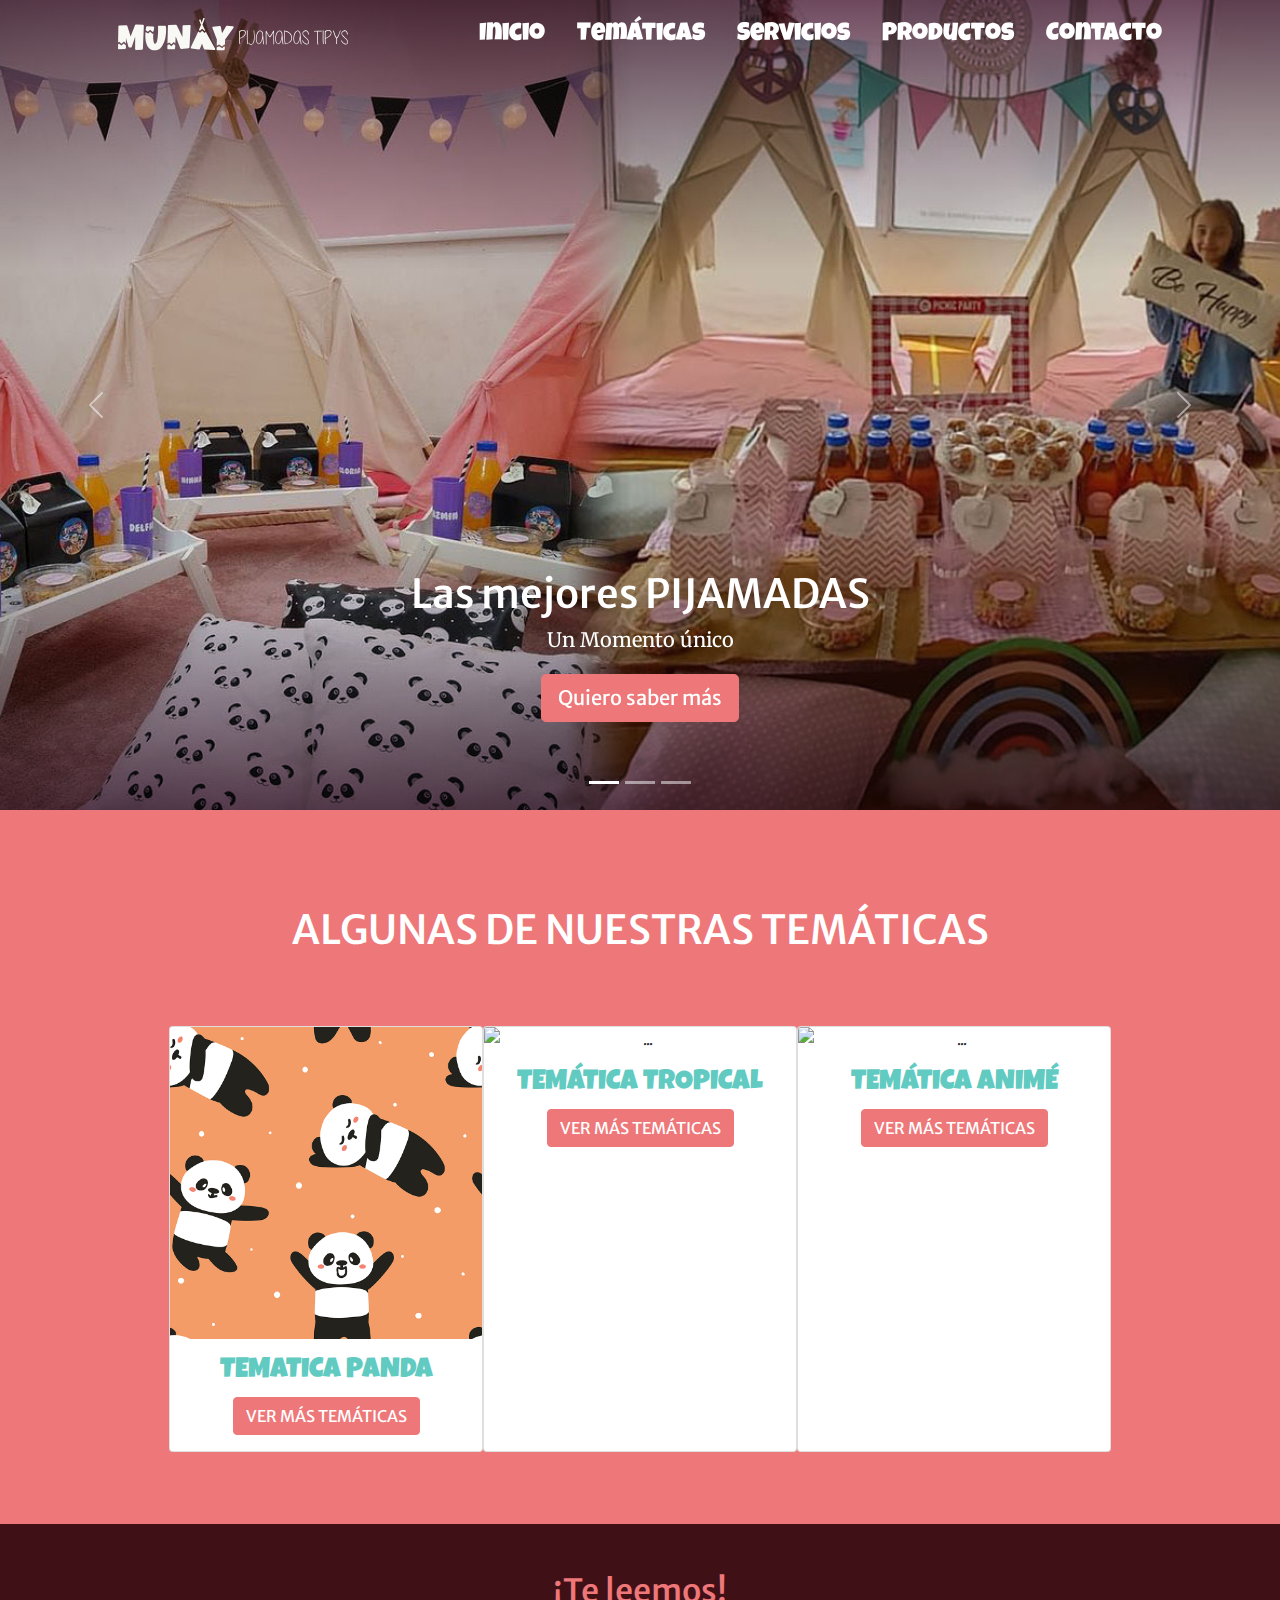
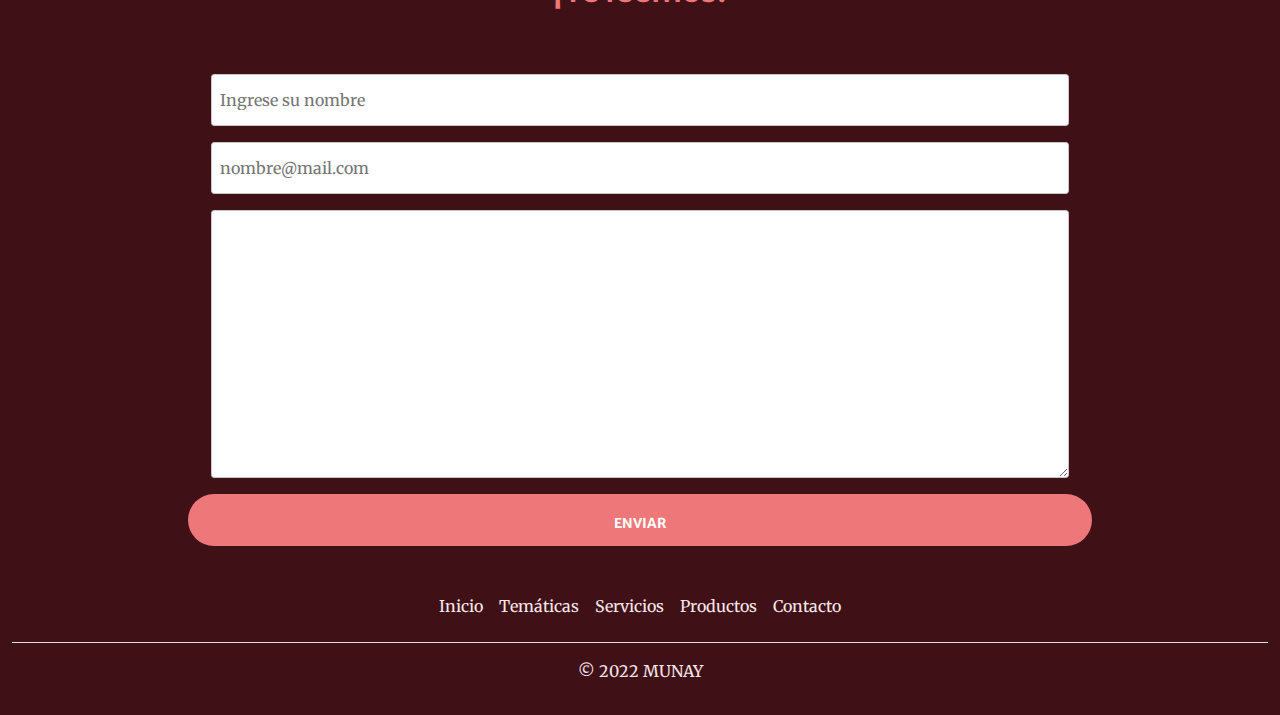
==== commit 766f4325: "Se agregó SASS al proyecto" ====
--- a/index.html
+++ b/index.html
@@ -23,7 +23,7 @@
         <!-- Core theme CSS (includes Bootstrap)-->
         <link rel="stylesheet" href="https://cdn.jsdelivr.net/npm/@fortawesome/fontawesome-free@5.15.4/css/fontawesome.min.css" integrity="sha384-jLKHWM3JRmfMU0A5x5AkjWkw/EYfGUAGagvnfryNV3F9VqM98XiIH7VBGVoxVSc7" crossorigin="anonymous">
         <link href="css/styles.css" rel="stylesheet" />
-        <link rel="stylesheet" href="./css/munay.css">
+        <link rel="stylesheet" href="./sass/estilosMunay.css">
         <link rel="stylesheet" href="./css/carousel.css">
     </head>
     <body id="page-top">
@@ -151,7 +151,7 @@
                 <li class="nav-item"><a href="./pages/productos.html" class="nav-link px-2 text-muted">Productos</a></li>
                 <li class="nav-item"><a href="./pages/contacto.html" class="nav-link px-2 text-muted">Contacto</a></li>
               </ul>
-              <p class="text-center text-muted">&copy; 2022 MUNAY</p>
+              <p class="text-center">&copy; 2022 MUNAY</p>
             </footer>
             <div class="up"><a href="#page-top"><i class="fas fa-chevron-up"></i></a></div>
           </div>
--- a/sass/estilosMunay.css
+++ b/sass/estilosMunay.css
@@ -0,0 +1,254 @@
+.text-muted {
+  color: #f7e6e8;
+}
+
+footer {
+  color: #f7e6e8;
+}
+
+body {
+  background-color: #3f1116;
+}
+
+.up {
+  background-color: #ee7779;
+  border-radius: 100%;
+  height: 3rem;
+  width: 3rem;
+  text-align: center;
+  line-height: 3rem;
+  position: fixed;
+  right: 1.5rem;
+  bottom: 1.5rem;
+}
+
+.up i {
+  color: white;
+}
+
+.up a {
+  display: inline-block;
+  width: 100%;
+  height: 100%;
+}
+
+.logo {
+  height: 45px;
+}
+
+.altura {
+  height: 80vh;
+}
+
+.padinSlide {
+  padding-bottom: 15rem;
+}
+
+.marginabajo {
+  margin-bottom: 300px;
+}
+
+.slide01 {
+  background: url("../assets/img/background_Home.jpg") no-repeat;
+  background-size: cover;
+}
+
+.slide02 {
+  background: url("../assets/img/background_Home2.jpg") no-repeat;
+  background-size: cover;
+  background-position: 0% 35%;
+}
+
+.slide03 {
+  background: url("../assets/img/background_Home3.jpg") no-repeat;
+  background-size: cover;
+}
+
+.degrade {
+  background: -webkit-gradient(linear, left top, left bottom, from(rgba(75, 28, 55, 0.8)), color-stop(rgba(255, 255, 255, 0.45)), color-stop(rgba(255, 255, 255, 0.45)), to(rgba(75, 28, 55, 0.8)));
+  background: linear-gradient(rgba(75, 28, 55, 0.8), rgba(255, 255, 255, 0.45), rgba(255, 255, 255, 0.45), rgba(75, 28, 55, 0.8));
+  width: 100%;
+  height: 100%;
+  mix-blend-mode: multiply;
+  position: relative;
+}
+
+.card .imagenCard:nth-child(1) {
+  background-image: url("../assets/img/tematica-panda.jpg");
+  background-size: 100%;
+  width: 100%;
+  height: 100%;
+}
+
+.card h5 {
+  font-size: 1.75rem;
+  font-family: "Luckiest Guy", cursive;
+}
+
+#contacto h3 {
+  font-size: 2rem;
+}
+
+.encabezado {
+  background: url("../assets/img/BackGroundTexture2.jpg") no-repeat;
+  background-size: cover;
+}
+
+.encabezado img {
+  margin-top: 8rem;
+  height: 8rem;
+}
+
+.textoEncabezado {
+  text-shadow: 0 0 15px black;
+}
+
+.tematicas {
+  background-color: #ee7779;
+}
+
+.card-text {
+  font-family: "Luckiest Guy", cursive;
+  font-size: 2rem;
+  color: #61cac1;
+}
+
+.serviciosCard {
+  -webkit-box-sizing: content-box !important;
+          box-sizing: content-box !important;
+  border: 1px solid #cfcfcf;
+  border-radius: 0.25rem;
+  overflow: hidden;
+}
+
+.servicios__items {
+  background: url("../assets/img/BackGroundTexture.jpg") no-repeat;
+  background-size: cover;
+  color: #f0f0f0;
+  font-family: "Luckiest Guy", cursive;
+}
+
+.servicios__items h3 {
+  font-size: 3rem;
+  color: #ee7779;
+  font-family: "Luckiest Guy", cursive;
+}
+
+.productosItemCarpita {
+  background: url("../assets/img/decoracion-pijamada-01.jpg") no-repeat;
+  background-size: cover;
+  color: #f0f0f0;
+  font-family: "Luckiest Guy", cursive;
+}
+
+.productosItemCarpita h3 {
+  text-shadow: 0 0 15px black;
+  font-size: 3rem;
+  color: #ebebeb;
+  font-family: "Luckiest Guy", cursive;
+}
+
+.productosItemJuegos {
+  background: url("../assets/img/juego-tutti-fruti-para-ninos.jpg") no-repeat;
+  background-size: cover;
+  color: #f0f0f0;
+  font-family: "Luckiest Guy", cursive;
+}
+
+.productosItemJuegos h3 {
+  text-shadow: 0 0 15px black;
+  font-size: 3rem;
+  color: #ebebeb;
+  font-family: "Luckiest Guy", cursive;
+}
+
+.productosItemDeco {
+  background: url("../assets/img/deco_mdf.jpg") no-repeat;
+  background-size: cover;
+  color: #f0f0f0;
+  font-family: "Luckiest Guy", cursive h3;
+  font-family-text-shadow: 0 0 15px black;
+  font-family-font-size: 3rem;
+  font-family-color: #ebebeb;
+  font-family-font-family: "Luckiest Guy", cursive;
+}
+
+@media (min-width: 360px) {
+  .logo {
+    height: 40px;
+  }
+  form input {
+    -webkit-box-sizing: border-box;
+            box-sizing: border-box;
+    height: 3.25rem;
+    border: 1px solid #c8c8c8;
+    border-radius: 0.2rem;
+    padding: 0.5rem;
+    -webkit-transition: all 0.3s ease 0.2s;
+    transition: all 0.3s ease 0.2s;
+  }
+  form input:focus {
+    border: 3px solid #92528f;
+    -webkit-box-shadow: 0 0 5px rgba(75, 28, 55, 0.8);
+            box-shadow: 0 0 5px rgba(75, 28, 55, 0.8);
+  }
+  form label {
+    display: none;
+  }
+  form textarea {
+    border: 1px solid #c8c8c8;
+    border-radius: 0.2rem;
+    padding: 0.8rem;
+    color: #282828;
+  }
+}
+
+@media (max-width: 361px) and (min-width: 768px) {
+  form input {
+    -webkit-box-sizing: border-box;
+            box-sizing: border-box;
+    height: 3.25rem;
+    border: 1px solid #c8c8c8;
+    border-radius: 0.2rem;
+    padding: 0.5rem;
+    -webkit-transition: all 0.3s ease 0.2s;
+    transition: all 0.3s ease 0.2s;
+  }
+  form input:focus {
+    border: 3px solid #92528f;
+    -webkit-box-shadow: 0 0 5px rgba(75, 28, 55, 0.8);
+            box-shadow: 0 0 5px rgba(75, 28, 55, 0.8);
+  }
+  form label {
+    display: none;
+  }
+  form textarea {
+    border: 1px solid #c8c8c8;
+    border-radius: 0.2rem;
+  }
+}
+
+@media (max-width: 991px) {
+  .productosItemCarpita {
+    min-height: 200px;
+  }
+  .productosItemCarpita h3 {
+    font-size: 4rem;
+  }
+  .productosItemJuegos {
+    min-height: 200px;
+  }
+  .productosItemJuegos h3 {
+    font-size: 4rem;
+  }
+  .productosItemDeco {
+    min-height: 200px;
+  }
+  .productosItemDeco h3 {
+    font-size: 4rem;
+  }
+  .servicios__items {
+    min-height: 200px;
+  }
+}
+/*# sourceMappingURL=estilosMunay.css.map */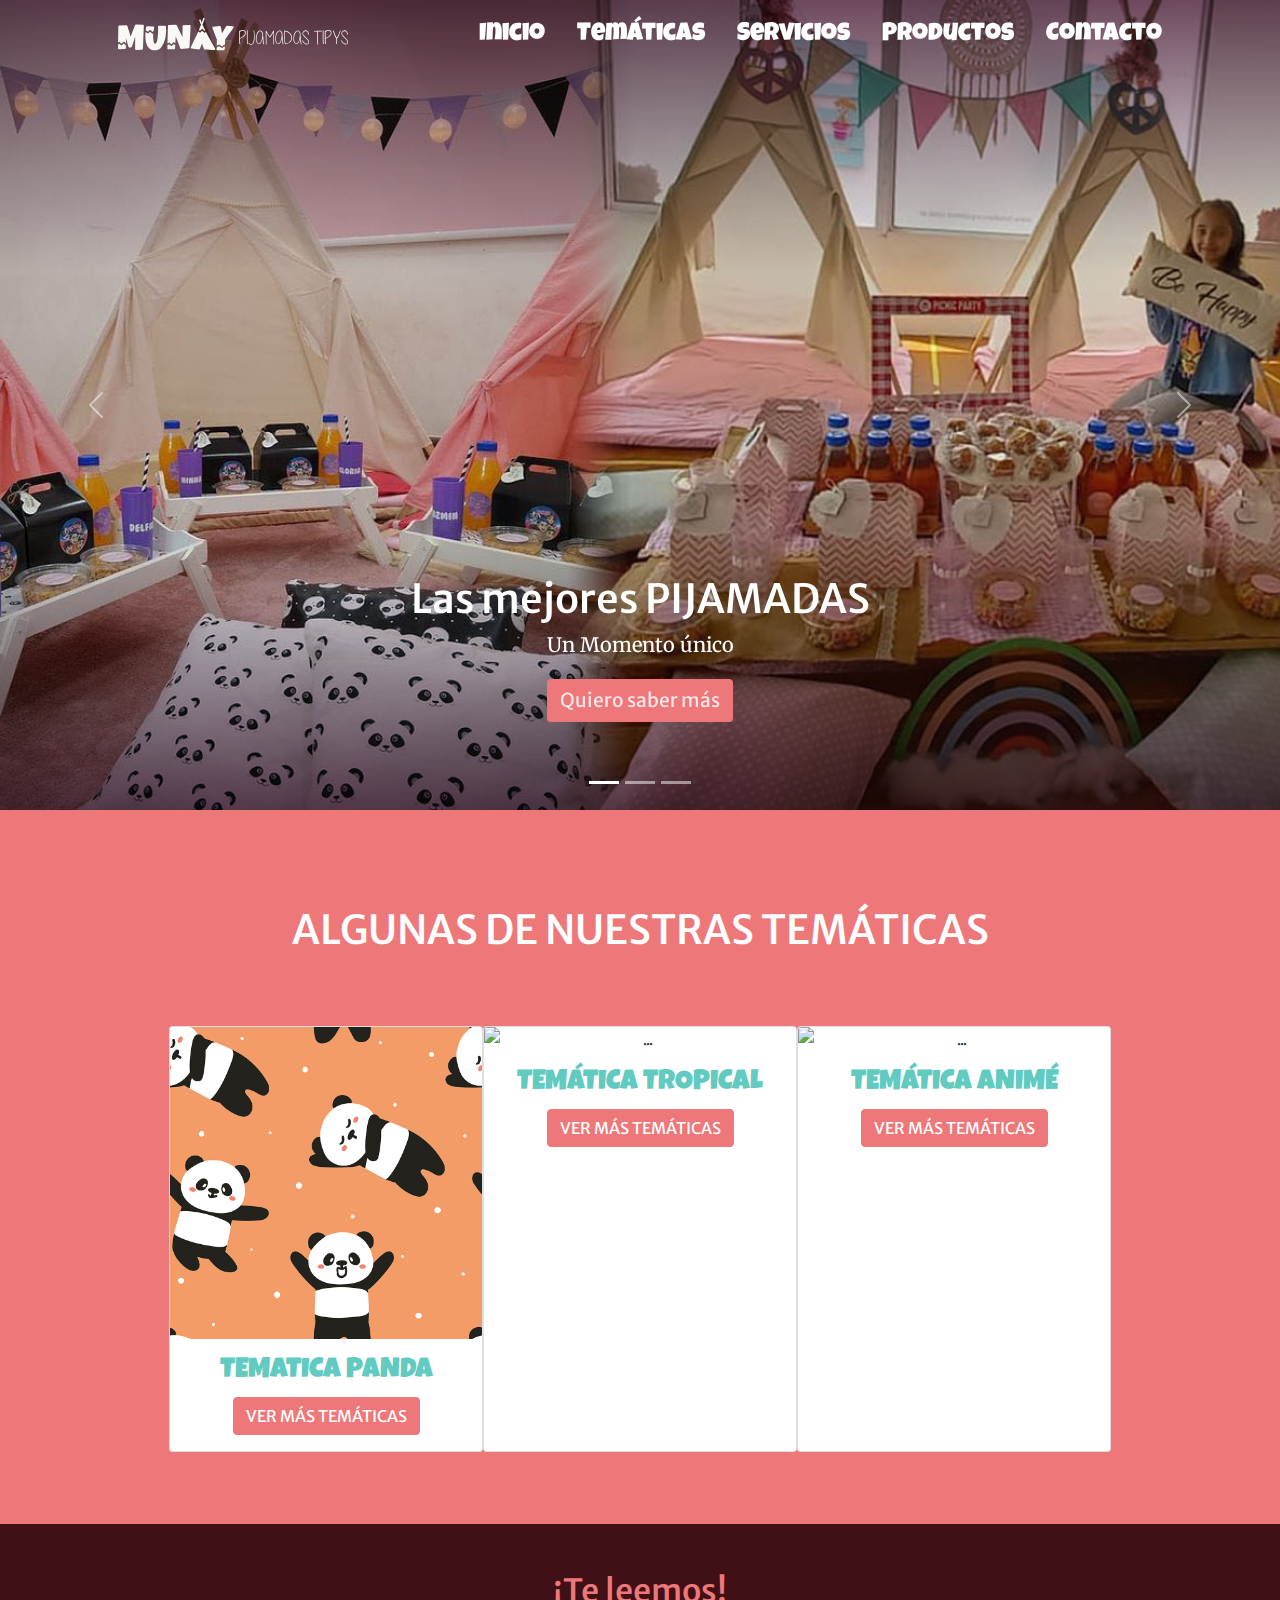
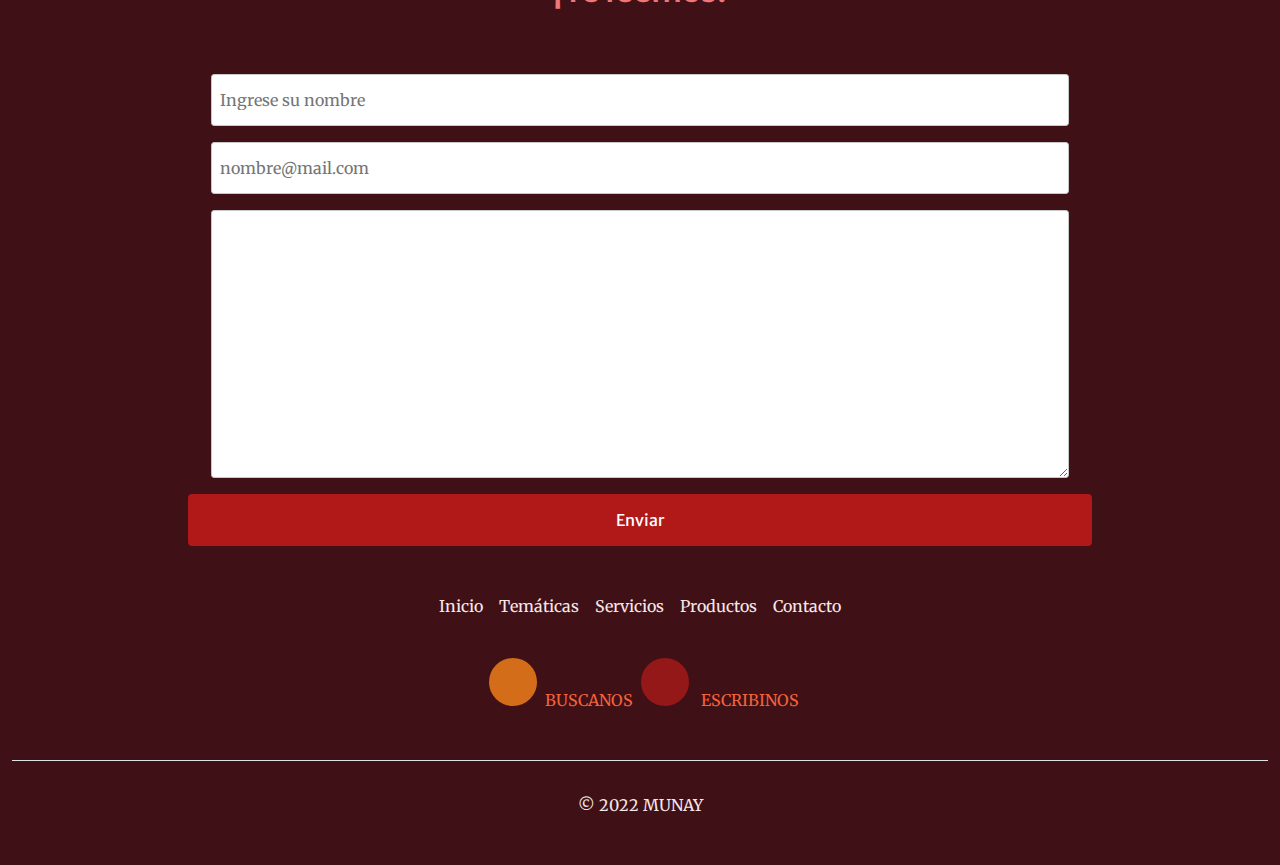
==== commit dcd97e3c: "Se agregaron Maps, Mixin y Extend para modificar elementos." ====
--- a/index.html
+++ b/index.html
@@ -1,163 +1,174 @@
 <!DOCTYPE html>
 <html lang="es-AR">
-    <head>
-        <meta charset="utf-8"/>
-        <meta name="viewport" content="width=device-width, initial-scale=1, shrink-to-fit=no" />
-        <meta name="description" content="" />
-        <meta name="author" content="" />
-        <title>MUNAY PIJAMADAS - INICIO</title>
-        <!-- Favicon-->
-        <link rel="icon" type="image/x-icon" href="./assets/img/icon.png" />
-        <!-- Bootstrap Icons-->
-        <script src="https://kit.fontawesome.com/cbb892465d.js" crossorigin="anonymous"></script>
-        <link href="https://cdn.jsdelivr.net/npm/bootstrap-icons@1.5.0/font/bootstrap-icons.css" rel="stylesheet" />
-        <!-- Google fonts-->
-        <link rel="preconnect" href="https://fonts.googleapis.com">
-        <link href="https://fonts.gstatic.com" crossorigin>
-        <link href="https://fonts.googleapis.com/css2?family=Luckiest+Guy&display=swap" rel="stylesheet">
-        <link href="https://fonts.googleapis.com/css?family=Merriweather+Sans:400,700" rel="stylesheet" />
-        <link href="https://fonts.googleapis.com/css?family=Merriweather:400,300,300italic,400italic,700,700italic" rel="stylesheet" type="text/css" />
-        <link href="https://fonts.googleapis.com">
-        <link href="https://fonts.gstatic.com" crossorigin>
-        <link href="https://fonts.googleapis.com/css2?family=Amatic+SC:wght@400;700&display=swap" rel="stylesheet">
-        <!-- Core theme CSS (includes Bootstrap)-->
-        <link rel="stylesheet" href="https://cdn.jsdelivr.net/npm/@fortawesome/fontawesome-free@5.15.4/css/fontawesome.min.css" integrity="sha384-jLKHWM3JRmfMU0A5x5AkjWkw/EYfGUAGagvnfryNV3F9VqM98XiIH7VBGVoxVSc7" crossorigin="anonymous">
-        <link href="css/styles.css" rel="stylesheet" />
-        <link rel="stylesheet" href="./sass/estilosMunay.css">
-        <link rel="stylesheet" href="./css/carousel.css">
-    </head>
-    <body id="page-top">
-        <!-- Navigation-->
-        <nav class="navbar navbar-expand-lg navbar-light fixed-top py-3" id="mainNav">
-            <div class="container px-4 px-lg-5">
-                <a href="#page-top"><img src="./assets/img/logoMunay.svg" alt="" class="logo"></a>
-                <button class="navbar-toggler navbar-toggler-left" type="button" data-bs-toggle="collapse" data-bs-target="#navbarResponsive" aria-controls="navbarResponsive" aria-expanded="false" aria-label="Toggle navigation"><span class="navbar-toggler-icon"></span></button>
-                <div class="collapse navbar-collapse" id="navbarResponsive">
-                    <ul class="navbar-nav ms-auto my-2 my-lg-0">
-                        <li class="nav-item"><a class="nav-link" href="index.html#page-top">Inicio</a></li>
-                        <li class="nav-item"><a class="nav-link" href="./pages/tematicas.html">Temáticas</a></li>
-                        <li class="nav-item"><a class="nav-link" href="./pages/servicios.html">Servicios</a></li>
-                        <li class="nav-item"><a class="nav-link" href="#contact">Productos</a></li>
-                        <li class="nav-item"><a class="nav-link" href="#contacto">Contacto</a></li>
-                    </ul>
+
+<head>
+    <meta charset="utf-8" />
+    <meta name="viewport" content="width=device-width, initial-scale=1, shrink-to-fit=no" />
+    <meta name="description" content="" />
+    <meta name="author" content="" />
+    <title>MUNAY PIJAMADAS - INICIO</title>
+    <!-- Favicon-->
+    <link rel="icon" type="image/x-icon" href="./assets/img/icon.png" />
+    <!-- Bootstrap Icons-->
+    <script src="https://kit.fontawesome.com/cbb892465d.js" crossorigin="anonymous"></script>
+    <link href="https://cdn.jsdelivr.net/npm/bootstrap-icons@1.5.0/font/bootstrap-icons.css" rel="stylesheet" />
+    <!-- Google fonts-->
+    <link rel="preconnect" href="https://fonts.googleapis.com">
+    <link href="https://fonts.gstatic.com" crossorigin>
+    <link href="https://fonts.googleapis.com/css2?family=Luckiest+Guy&display=swap" rel="stylesheet">
+    <link href="https://fonts.googleapis.com/css?family=Merriweather+Sans:400,700" rel="stylesheet" />
+    <link href="https://fonts.googleapis.com/css?family=Merriweather:400,300,300italic,400italic,700,700italic" rel="stylesheet" type="text/css" />
+    <link href="https://fonts.googleapis.com">
+    <link href="https://fonts.gstatic.com" crossorigin>
+    <link href="https://fonts.googleapis.com/css2?family=Amatic+SC:wght@400;700&display=swap" rel="stylesheet">
+    <!-- Core theme CSS (includes Bootstrap)-->
+    <link rel="stylesheet" href="https://cdn.jsdelivr.net/npm/@fortawesome/fontawesome-free@5.15.4/css/fontawesome.min.css" integrity="sha384-jLKHWM3JRmfMU0A5x5AkjWkw/EYfGUAGagvnfryNV3F9VqM98XiIH7VBGVoxVSc7" crossorigin="anonymous">
+    <link href="css/styles.css" rel="stylesheet" />
+    <link rel="stylesheet" href="./sass/estilosMunay.css">
+    <link rel="stylesheet" href="./css/carousel.css">
+</head>
+
+<body id="page-top">
+    <!-- Navigation-->
+    <nav class="navbar navbar-expand-lg navbar-light fixed-top py-3" id="mainNav">
+        <div class="container px-4 px-lg-5">
+            <a href="#page-top"><img src="./assets/img/logoMunay.svg" alt="" class="logo"></a>
+            <button class="navbar-toggler navbar-toggler-left" type="button" data-bs-toggle="collapse" data-bs-target="#navbarResponsive" aria-controls="navbarResponsive" aria-expanded="false" aria-label="Toggle navigation"><span class="navbar-toggler-icon"></span></button>
+            <div class="collapse navbar-collapse" id="navbarResponsive">
+                <ul class="navbar-nav ms-auto my-2 my-lg-0">
+                    <li class="nav-item"><a class="nav-link" href="index.html#page-top">Inicio</a></li>
+                    <li class="nav-item"><a class="nav-link" href="./pages/tematicas.html">Temáticas</a></li>
+                    <li class="nav-item"><a class="nav-link" href="./pages/servicios.html">Servicios</a></li>
+                    <li class="nav-item"><a class="nav-link" href="#contact">Productos</a></li>
+                    <li class="nav-item"><a class="nav-link" href="#contacto">Contacto</a></li>
+                </ul>
+            </div>
+        </div>
+    </nav>
+    <header id="carouselExampleFade" class="carousel slide carousel-fade" data-bs-ride="carousel">
+        <div id="myCarousel" class="carousel slide" data-bs-ride="carousel">
+            <div class="carousel-indicators">
+                <button type="button" data-bs-target="#myCarousel" data-bs-slide-to="0" class="active" aria-current="true" aria-label="Slide 1"></button>
+                <button type="button" data-bs-target="#myCarousel" data-bs-slide-to="1" aria-label="Slide 2"></button>
+                <button type="button" data-bs-target="#myCarousel" data-bs-slide-to="2" aria-label="Slide 3"></button>
+            </div>
+            <div class="carousel-inner">
+                <div class="carousel-item active slide01">
+                    <div class="degrade"></div>
+                    <div class="container">
+                        <div class="carousel-caption">
+                            <h1>Las mejores PIJAMADAS</h1>
+                            <p class="parrafoCard">Un Momento único</p>
+                            <p><a class="btn_Munay munayPrimary" href="#contacto">Quiero saber más</a></p>
+                        </div>
+                    </div>
+                </div>
+                <div class="carousel-item slide02">
+                    <div class="degrade"></div>
+                    <div class="container">
+                        <div class="carousel-caption">
+                            <h1>El mejor servicio</h1>
+                            <p class="parrafoCard">Estamos en cada detalle</p>
+                            <p><a class="btn_Munay munayPrimary" href="#contacto">Quiero saber más</a></p>
+                        </div>
+                    </div>
+                </div>
+                <div class="carousel-item slide03">
+                    <div class="degrade"></div>
+                    <div class="container">
+                        <div class="carousel-caption">
+                            <h1>Una noche soñada</h1>
+                            <p class="parrafoCard">Lo que ellas y ellos necesitan</p>
+                            <p><a class="btn_Munay munayPrimary" href="#contacto">Quiero saber más</a></p>
+                        </div>
+                    </div>
                 </div>
             </div>
-        </nav>
-            <header id="carouselExampleFade" class="carousel slide carousel-fade" data-bs-ride="carousel">
-                <div id="myCarousel" class="carousel slide" data-bs-ride="carousel">
-                    <div class="carousel-indicators">
-                      <button type="button" data-bs-target="#myCarousel" data-bs-slide-to="0" class="active" aria-current="true" aria-label="Slide 1"></button>
-                      <button type="button" data-bs-target="#myCarousel" data-bs-slide-to="1" aria-label="Slide 2"></button>
-                      <button type="button" data-bs-target="#myCarousel" data-bs-slide-to="2" aria-label="Slide 3"></button>
-                    </div>
-                    <div class="carousel-inner">
-                      <div class="carousel-item active slide01">                
-                        <div class="degrade"></div>
-                            <div class="container">
-                              <div class="carousel-caption">
-                                <h1>Las mejores PIJAMADAS</h1>
-                                <p class="parrafoCard">Un Momento único</p>
-                                <p><a class="btn btn-lg btn-primary" href="#contacto">Quiero saber más</a></p>
-                              </div>
-                            </div>                        
-                      </div>
-                      <div class="carousel-item slide02">                
-                        <div class="degrade"></div>
-                            <div class="container">
-                              <div class="carousel-caption">
-                                <h1>El mejor servicio</h1>
-                                <p class="parrafoCard">Estamos en cada detalle</p>
-                                <p><a class="btn btn-lg btn-primary" href="#contacto">Quiero saber más</a></p>
-                              </div>
-                            </div>                        
-                      </div>
-                      <div class="carousel-item slide03">                
-                        <div class="degrade"></div>
-                            <div class="container">
-                              <div class="carousel-caption">
-                                <h1>Una noche soñada</h1>
-                                <p class="parrafoCard">Lo que ellas y ellos necesitan</p>
-                                <p><a class="btn btn-lg btn-primary" href="#contacto">Quiero saber más</a></p>
-                              </div>
-                            </div>                        
-                      </div>
-                    </div>
-                    <button class="carousel-control-prev" type="button" data-bs-target="#myCarousel" data-bs-slide="prev">
+            <button class="carousel-control-prev" type="button" data-bs-target="#myCarousel" data-bs-slide="prev">
                       <span class="carousel-control-prev-icon" aria-hidden="true"></span>
                       <span class="visually-hidden">Previous</span>
                     </button>
-                    <button class="carousel-control-next" type="button" data-bs-target="#myCarousel" data-bs-slide="next">
+            <button class="carousel-control-next" type="button" data-bs-target="#myCarousel" data-bs-slide="next">
                       <span class="carousel-control-next-icon" aria-hidden="true"></span>
                       <span class="visually-hidden">Next</span>
                     </button>
-                  </div>
-            </header>
-        <section class="row container-fluid justify-content-center py-5 px-0 m-0 bg-primary text-center">            
-            <h2 class="text-white my-5 h1">ALGUNAS DE NUESTRAS TEMÁTICAS</h2>
-            <div class="row algunas justify-content-center">
-                <div class="card col-11 col-sm-10 col-md-4 col-lg-3 p-0 my-4">
-                    <img src="./assets/img//tematica-panda.jpg" class="card-img-top" alt="...">
-                    <div class="card-body">
-                        <h5 class="card-text">TEMATICA PANDA</h5>
-                        <a href="#" class="btn btn-primary">VER MÁS TEMÁTICAS</a>
+        </div>
+    </header>
+    <section class="row container-fluid justify-content-center py-5 px-0 m-0 bg-primary text-center">
+        <h2 class="text-white my-5 h1">ALGUNAS DE NUESTRAS TEMÁTICAS</h2>
+        <div class="row algunas justify-content-center">
+            <div class="card col-11 col-sm-10 col-md-4 col-lg-3 p-0 my-4">
+                <img src="./assets/img//tematica-panda.jpg" class="card-img-top" alt="...">
+                <div class="card-body">
+                    <h5 class="card-text">TEMATICA PANDA</h5>
+                    <a href="#" class="btn btn-primary">VER MÁS TEMÁTICAS</a>
+                </div>
+            </div>
+            <div class="card col-11 col-sm-10 col-md-4 col-lg-3 p-0 my-4">
+                <img src="./assets/img/tematica-tropical.jpg" class="card-img-top" alt="...">
+                <div class="card-body">
+                    <h5 class="card-text">TEMÁTICA TROPICAL</h5>
+                    <a href="#" class="btn btn-primary">VER MÁS TEMÁTICAS</a>
+                </div>
+            </div>
+            <div class="card col-11 col-sm-10 col-md-4 col-lg-3 p-0 my-4">
+                <img src="./assets/img/tematica-anime.jpg" class="card-img-top" alt="...">
+                <div class="card-body">
+                    <h5 class="card-text">TEMÁTICA ANIMÉ</h5>
+                    <a href="#" class="btn btn-primary">VER MÁS TEMÁTICAS</a>
+                </div>
+            </div>
+        </div>
+    </section>
+    <section id="contacto">
+        <h3 class="text-center text-primary my-5">¡Te leemos!</h3>
+        <div class="row col-md-10 col-lg-9 justify-content-center mx-auto">
+            <form action="" method="get" enctype="text/plain">
+                <div class="">
+                    <div class="d-flex flex-wrap justify-content-center my-3">
+                        <label class="col-11" for="nombre">NOMBRE</label>
+                        <input class="col-11" type="text" id="nombre" placeholder="Ingrese su nombre" required>
+                    </div>
+                    <div class="d-flex flex-wrap justify-content-center">
+                        <label class="col-11" for="email">e-mail</label>
+                        <input class="col-11" class="" type="mail" id="email" placeholder="nombre@mail.com" required>
                     </div>
                 </div>
-                <div class="card col-11 col-sm-10 col-md-4 col-lg-3 p-0 my-4">
-                    <img src="./assets/img/tematica-tropical.jpg" class="card-img-top" alt="...">
-                    <div class="card-body">
-                        <h5 class="card-text">TEMÁTICA TROPICAL</h5>
-                        <a href="#" class="btn btn-primary">VER MÁS TEMÁTICAS</a>
-                    </div>
+                <div class="d-flex flex-wrap justify-content-center my-3">
+                    <label for="comentarios">Comentarios</label>
+                    <textarea class="col-11" name="" id="comentarios" cols="30" rows="10"></textarea>
                 </div>
-                <div class="card col-11 col-sm-10 col-md-4 col-lg-3 p-0 my-4">
-                    <img src="./assets/img/tematica-anime.jpg" class="card-img-top" alt="...">
-                    <div class="card-body">
-                        <h5 class="card-text">TEMÁTICA ANIMÉ</h5>
-                        <a href="#" class="btn btn-primary">VER MÁS TEMÁTICAS</a>
-                    </div>
+                <div class="d-grid px-3">
+                    <input class="btnMunay btnSubmit" type="submit" value="Enviar">
                 </div>
-            </div>
-        </section>
-        <section id="contacto">
-            <h3 class="text-center text-primary my-5">¡Te leemos!</h3>
-            <div class="row col-md-10 col-lg-9 justify-content-center mx-auto"> 
-                <form action="" method="get" enctype="text/plain">
-                    <div class="">
-                        <div class="d-flex flex-wrap justify-content-center my-3">
-                            <label class="col-11" for="nombre">NOMBRE</label>
-                            <input class="col-11" type="text" id="nombre" placeholder="Ingrese su nombre" required>
-                        </div>
-                        <div class="d-flex flex-wrap justify-content-center">
-                            <label class="col-11" for="email">e-mail</label>
-                            <input class="col-11" class="" type="mail" id="email" placeholder="nombre@mail.com" required>
-                        </div>
-                    </div>
-                    <div class="d-flex flex-wrap justify-content-center my-3">
-                        <label for="comentarios">Comentarios</label>
-                        <textarea class="col-11" name="" id="comentarios" cols="30" rows="10"></textarea>
-                    </div>
-                    <div class="d-grid px-3">
-                        <input class="btn btn-primary btn-xl" type="submit" value="Enviar">
-                    </div>
-                </form>
-            </div>
-        </section>
-        <div class="container-fluid ">
-            <footer class="py-3 my-4">
-              <ul class="nav justify-content-center border-bottom pb-3 mb-3">
+            </form>
+        </div>
+    </section>
+    <div class="container-fluid ">
+        <footer class="py-3 my-4">
+            <ul class="nav justify-content-center pb-3 mb-3">
                 <li class="nav-item"><a href="#" class="nav-link px-2 text-muted">Inicio</a></li>
                 <li class="nav-item"><a href="./pages/tematicas.html" class="nav-link px-2 text-muted">Temáticas</a></li>
                 <li class="nav-item"><a href="./pages/servicios.html" class="nav-link px-2 text-muted">Servicios</a></li>
                 <li class="nav-item"><a href="./pages/productos.html" class="nav-link px-2 text-muted">Productos</a></li>
                 <li class="nav-item"><a href="./pages/contacto.html" class="nav-link px-2 text-muted">Contacto</a></li>
-              </ul>
-              <p class="text-center">&copy; 2022 MUNAY</p>
-            </footer>
-            <div class="up"><a href="#page-top"><i class="fas fa-chevron-up"></i></a></div>
-          </div>
-        <script src="https://cdn.jsdelivr.net/npm/bootstrap@5.1.3/dist/js/bootstrap.bundle.min.js"></script>
-        <script src="https://cdnjs.cloudflare.com/ajax/libs/SimpleLightbox/2.1.0/simpleLightbox.min.js"></script>
-        <script src="js/scripts.js"></script>
-        <script src="https://cdn.startbootstrap.com/sb-forms-latest.js"></script>
-    </body>
-</html>
+            </ul>
+            <ul class="nav socialNav justify-content-center border-bottom pb-5">
+                <li>
+                    <a href="https://www.instagram.com" target="_blank" rel="noopener noreferrer"><i class="mx-2 socialBtn--ig fab fa-instagram"> </i>BUSCANOS</a>
+                </li>
+                <li>
+                    <a href="https://mail.google.com" target="_blank" rel="noopener noreferrer"><i class="mx-2 socialBtn--mail far fa-envelope"></i> ESCRIBINOS</a>
+                </li>
+            </ul>
+            <p class="text-center my-3 py-3">&copy; 2022 MUNAY</p>
+        </footer>
+        <div class="up"><a href="#page-top"><i class="fas fa-chevron-up"></i></a></div>
+    </div>
+    <script src="https://cdn.jsdelivr.net/npm/bootstrap@5.1.3/dist/js/bootstrap.bundle.min.js"></script>
+    <script src="https://cdnjs.cloudflare.com/ajax/libs/SimpleLightbox/2.1.0/simpleLightbox.min.js"></script>
+    <script src="js/scripts.js"></script>
+    <script src="https://cdn.startbootstrap.com/sb-forms-latest.js"></script>
+</body>
+
+</html>--- a/sass/estilosMunay.css
+++ b/sass/estilosMunay.css
@@ -1,3 +1,26 @@
+.socialBtn--ig {
+  background: #d36d19;
+}
+
+.socialBtn--mail {
+  background: #941818;
+}
+
+.socialNav i {
+  text-align: center;
+  line-height: 3rem;
+  font-size: 1.5rem;
+  color: #f7e6e8;
+  border-radius: 100%;
+  display: inline-block;
+  width: 3rem;
+  height: 3rem;
+}
+
+.socialNav a {
+  text-decoration: none;
+}
+
 .text-muted {
   color: #f7e6e8;
 }
@@ -32,6 +55,51 @@
   height: 100%;
 }
 
+.btn_Munay, .munayPrimary, .btnSubmit {
+  display: inline-block;
+  font-family: "Merriweather Sans", -apple-system, BlinkMacSystemFont, "Segoe UI", Roboto, "Helvetica Neue", Arial, "Noto Sans", sans-serif, "Apple Color Emoji", "Segoe UI Emoji", "Segoe UI Symbol", "Noto Color Emoji";
+  font-weight: 400;
+  line-height: 1.5;
+  color: #212529;
+  text-align: center;
+  text-decoration: none;
+  vertical-align: middle;
+  cursor: pointer;
+  -webkit-user-select: none;
+  -moz-user-select: none;
+  -ms-user-select: none;
+  user-select: none;
+  background-color: transparent;
+  border: 1px solid transparent;
+  padding: 0.375rem 0.75rem;
+  font-size: 1rem;
+  border-radius: 0.25rem;
+  -webkit-transition: color 0.15s ease-in-out, background-color 0.15s ease-in-out, border-color 0.15s ease-in-out, -webkit-box-shadow 0.15s ease-in-out;
+  transition: color 0.15s ease-in-out, background-color 0.15s ease-in-out, border-color 0.15s ease-in-out, -webkit-box-shadow 0.15s ease-in-out;
+  transition: color 0.15s ease-in-out, background-color 0.15s ease-in-out, border-color 0.15s ease-in-out, box-shadow 0.15s ease-in-out;
+  transition: color 0.15s ease-in-out, background-color 0.15s ease-in-out, border-color 0.15s ease-in-out, box-shadow 0.15s ease-in-out, -webkit-box-shadow 0.15s ease-in-out;
+}
+
+.munayPrimary {
+  background-color: #ee7779;
+  color: #f7e6e8;
+  font-size: 1.2rem;
+}
+
+.munayPrimary:hover {
+  background-color: #3f1116;
+  color: #f7e6e8;
+}
+
+.btnSubmit {
+  color: white;
+  background-color: #b11818;
+}
+
+.btnSubmit:hover {
+  background-color: #d63636;
+}
+
 .logo {
   height: 45px;
 }
@@ -64,6 +132,19 @@
   background-size: cover;
 }
 
+/* .slide01 {
+	background: url("../assets/img/background_Home.jpg") no-repeat;
+	background-size: cover;
+}
+.slide02 {
+	background: url("../assets/img/background_Home2.jpg") no-repeat;
+	background-size: cover;
+	background-position: 0% 35%;
+}
+.slide03 {
+	background: url("../assets/img/background_Home3.jpg") no-repeat;
+	background-size: cover;
+} */
 .degrade {
   background: -webkit-gradient(linear, left top, left bottom, from(rgba(75, 28, 55, 0.8)), color-stop(rgba(255, 255, 255, 0.45)), color-stop(rgba(255, 255, 255, 0.45)), to(rgba(75, 28, 55, 0.8)));
   background: linear-gradient(rgba(75, 28, 55, 0.8), rgba(255, 255, 255, 0.45), rgba(255, 255, 255, 0.45), rgba(75, 28, 55, 0.8));
@@ -122,6 +203,19 @@
 }
 
 .servicios__items {
+  display: -webkit-box;
+  display: -ms-flexbox;
+  display: flex;
+  -webkit-box-orient: horizontal;
+  -webkit-box-direction: normal;
+      -ms-flex-direction: row;
+          flex-direction: row;
+  -webkit-box-pack: center;
+      -ms-flex-pack: center;
+          justify-content: center;
+  -webkit-box-align: center;
+      -ms-flex-align: center;
+          align-items: center;
   background: url("../assets/img/BackGroundTexture.jpg") no-repeat;
   background-size: cover;
   color: #f0f0f0;
@@ -135,6 +229,19 @@
 }
 
 .productosItemCarpita {
+  display: -webkit-box;
+  display: -ms-flexbox;
+  display: flex;
+  -webkit-box-orient: horizontal;
+  -webkit-box-direction: normal;
+      -ms-flex-direction: row;
+          flex-direction: row;
+  -webkit-box-pack: center;
+      -ms-flex-pack: center;
+          justify-content: center;
+  -webkit-box-align: center;
+      -ms-flex-align: center;
+          align-items: center;
   background: url("../assets/img/decoracion-pijamada-01.jpg") no-repeat;
   background-size: cover;
   color: #f0f0f0;
@@ -149,6 +256,19 @@
 }
 
 .productosItemJuegos {
+  display: -webkit-box;
+  display: -ms-flexbox;
+  display: flex;
+  -webkit-box-orient: horizontal;
+  -webkit-box-direction: normal;
+      -ms-flex-direction: row;
+          flex-direction: row;
+  -webkit-box-pack: center;
+      -ms-flex-pack: center;
+          justify-content: center;
+  -webkit-box-align: center;
+      -ms-flex-align: center;
+          align-items: center;
   background: url("../assets/img/juego-tutti-fruti-para-ninos.jpg") no-repeat;
   background-size: cover;
   color: #f0f0f0;
@@ -163,6 +283,19 @@
 }
 
 .productosItemDeco {
+  display: -webkit-box;
+  display: -ms-flexbox;
+  display: flex;
+  -webkit-box-orient: horizontal;
+  -webkit-box-direction: normal;
+      -ms-flex-direction: row;
+          flex-direction: row;
+  -webkit-box-pack: center;
+      -ms-flex-pack: center;
+          justify-content: center;
+  -webkit-box-align: center;
+      -ms-flex-align: center;
+          align-items: center;
   background: url("../assets/img/deco_mdf.jpg") no-repeat;
   background-size: cover;
   color: #f0f0f0;
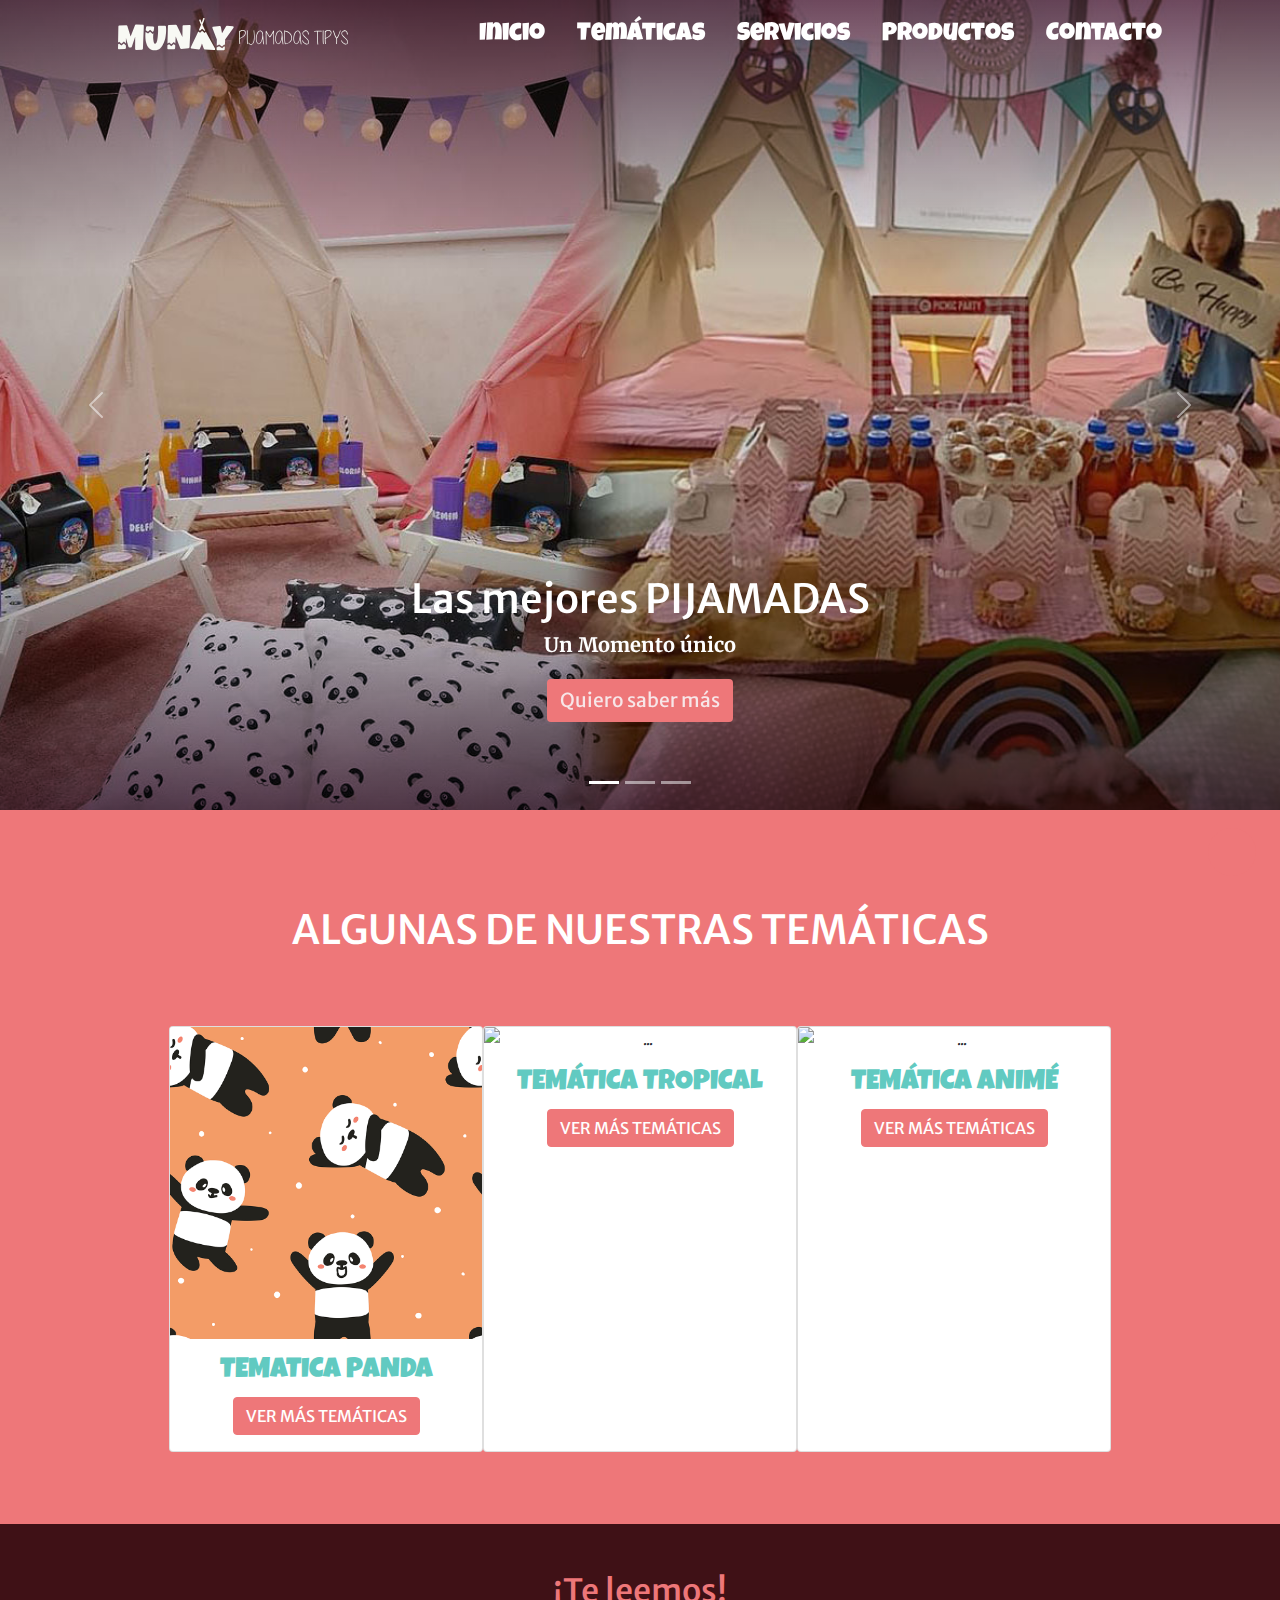
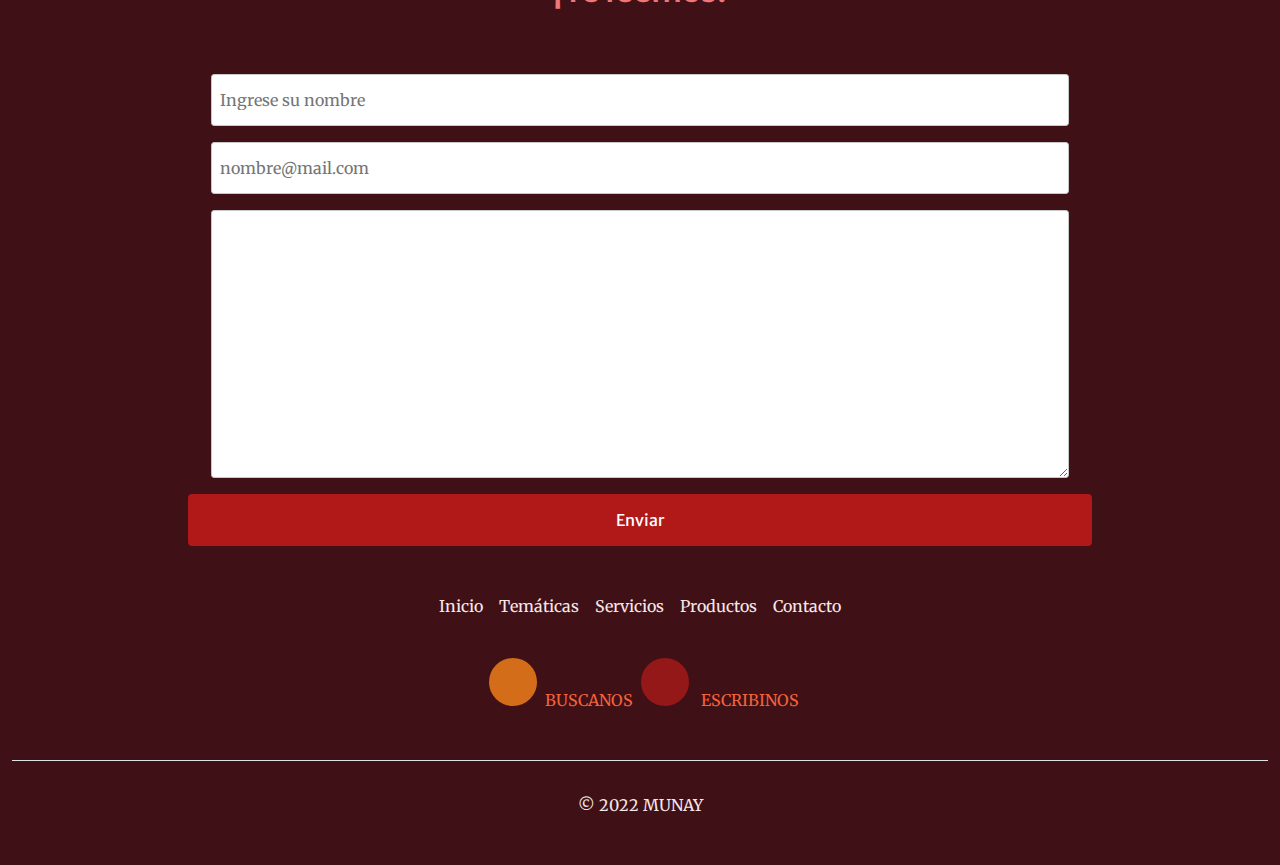
==== commit cebf711f: "SE AGREGARON ETIQUETAS META DESCRIPTION Y META KEYWORDS EN TODAS LAS PAGINAS CON SUS RESPECTIVOS CON" ====
--- a/index.html
+++ b/index.html
@@ -4,9 +4,10 @@
 <head>
     <meta charset="utf-8" />
     <meta name="viewport" content="width=device-width, initial-scale=1, shrink-to-fit=no" />
-    <meta name="description" content="" />
-    <meta name="author" content="" />
-    <title>MUNAY PIJAMADAS - INICIO</title>
+    <meta name="description" content="Tenemos las mejores pijamadas y temáticas de cumpleaños para chicas y chicos. Tus hijos pasarán un día inolvidable.">
+    <meta name="keywords"  content="PIJAMADAS, CUMPLEAÑOS, PICNICS, PARTY CUMPLE, FIESTA DE CUMPLEAÑOS, SORPRESAS DE CUMPLEAÑOS">
+
+    <title>MUNAY PIJAMADAS - LAS MEJORES PIJAMADAS</title>
     <!-- Favicon-->
     <link rel="icon" type="image/x-icon" href="./assets/img/icon.png" />
     <!-- Bootstrap Icons-->
@@ -58,7 +59,7 @@
                     <div class="container">
                         <div class="carousel-caption">
                             <h1>Las mejores PIJAMADAS</h1>
-                            <p class="parrafoCard">Un Momento único</p>
+                            <p class="parrafoCard"><strong>Un Momento único</strong>    </p>
                             <p><a class="btn_Munay munayPrimary" href="#contacto">Quiero saber más</a></p>
                         </div>
                     </div>
